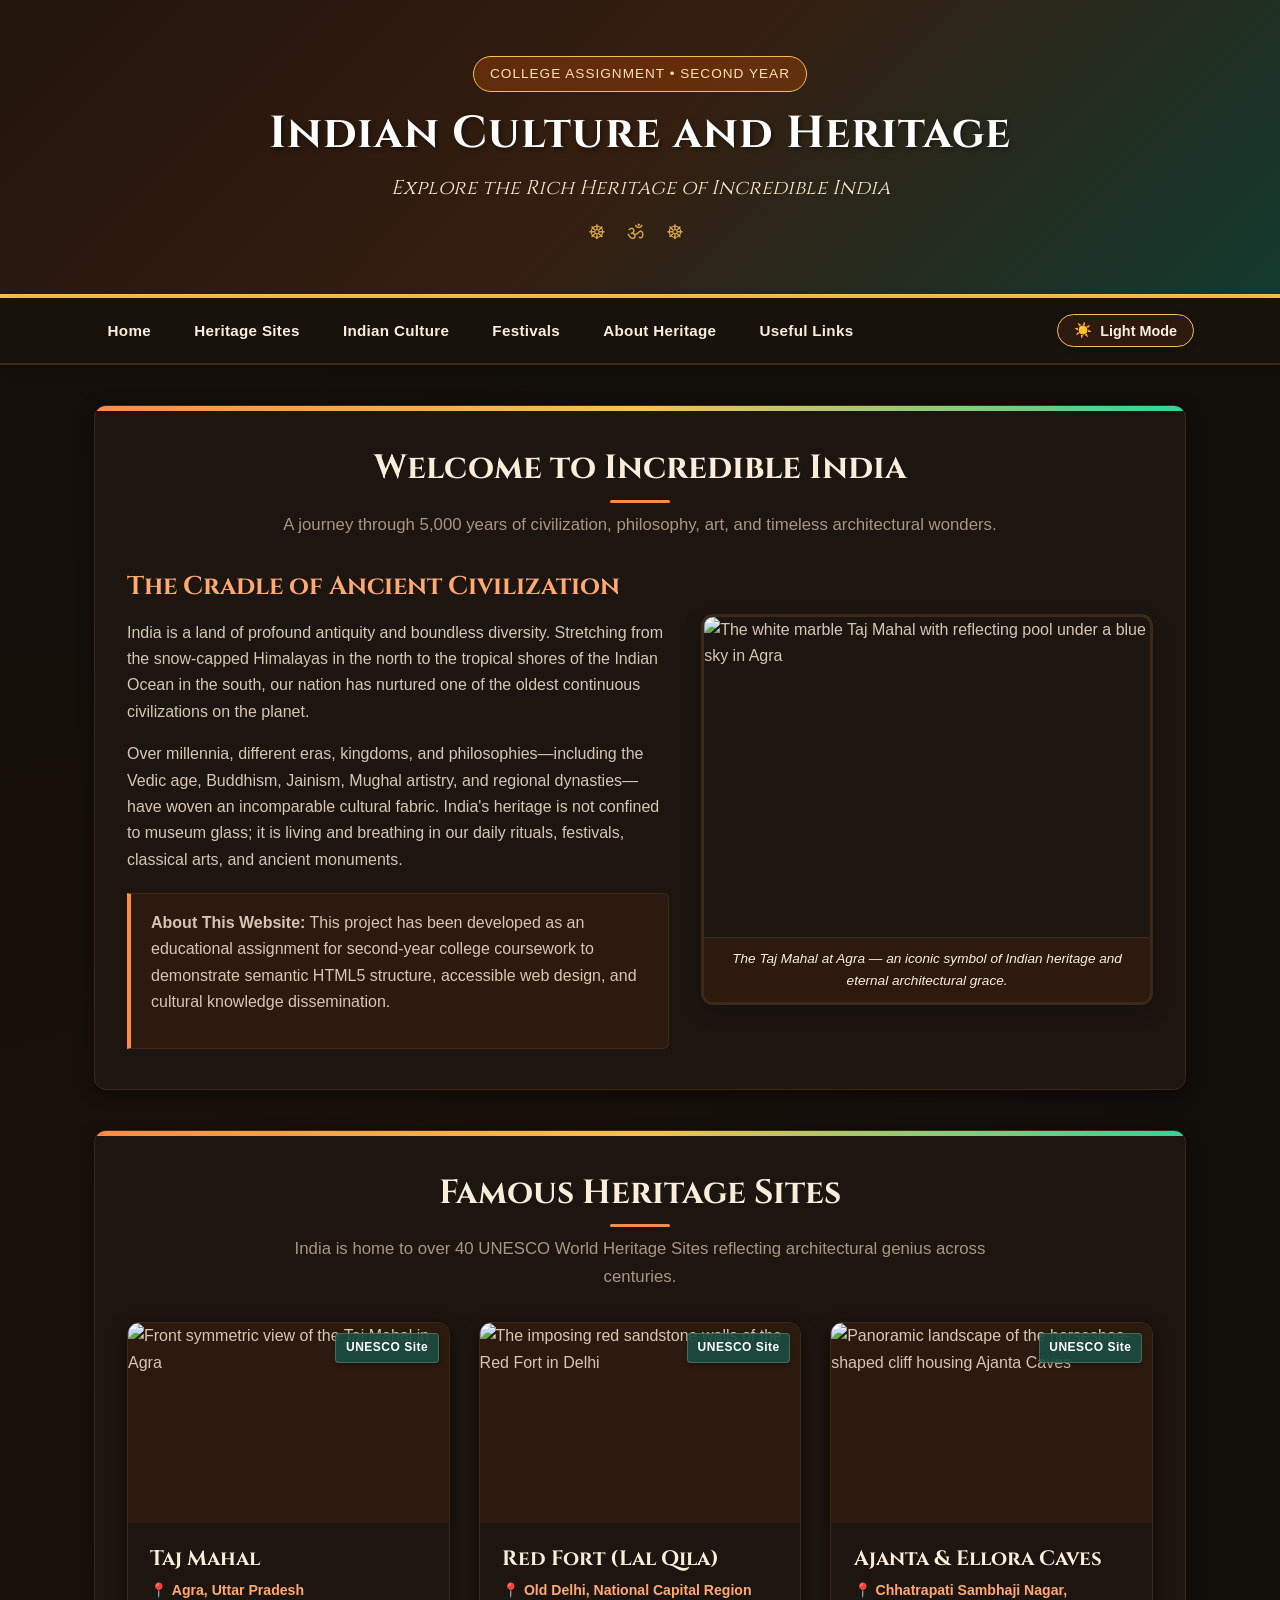
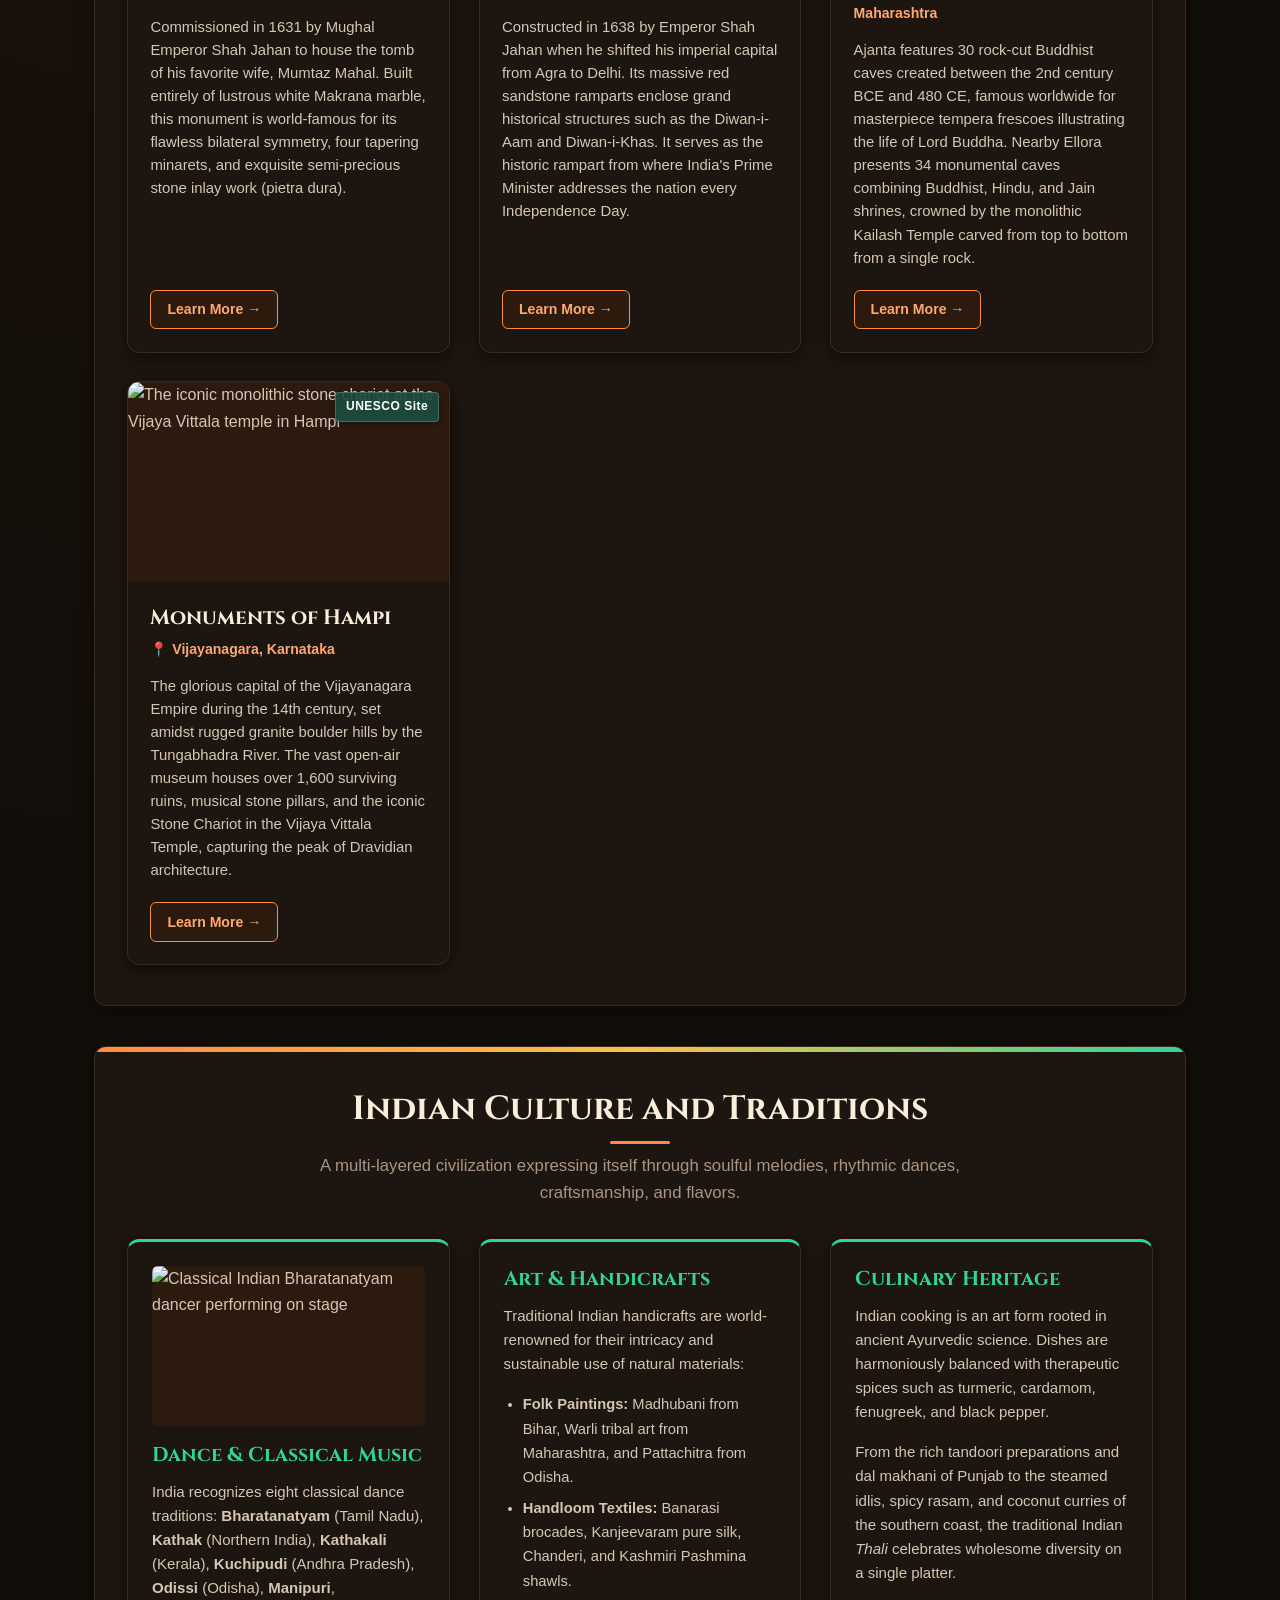
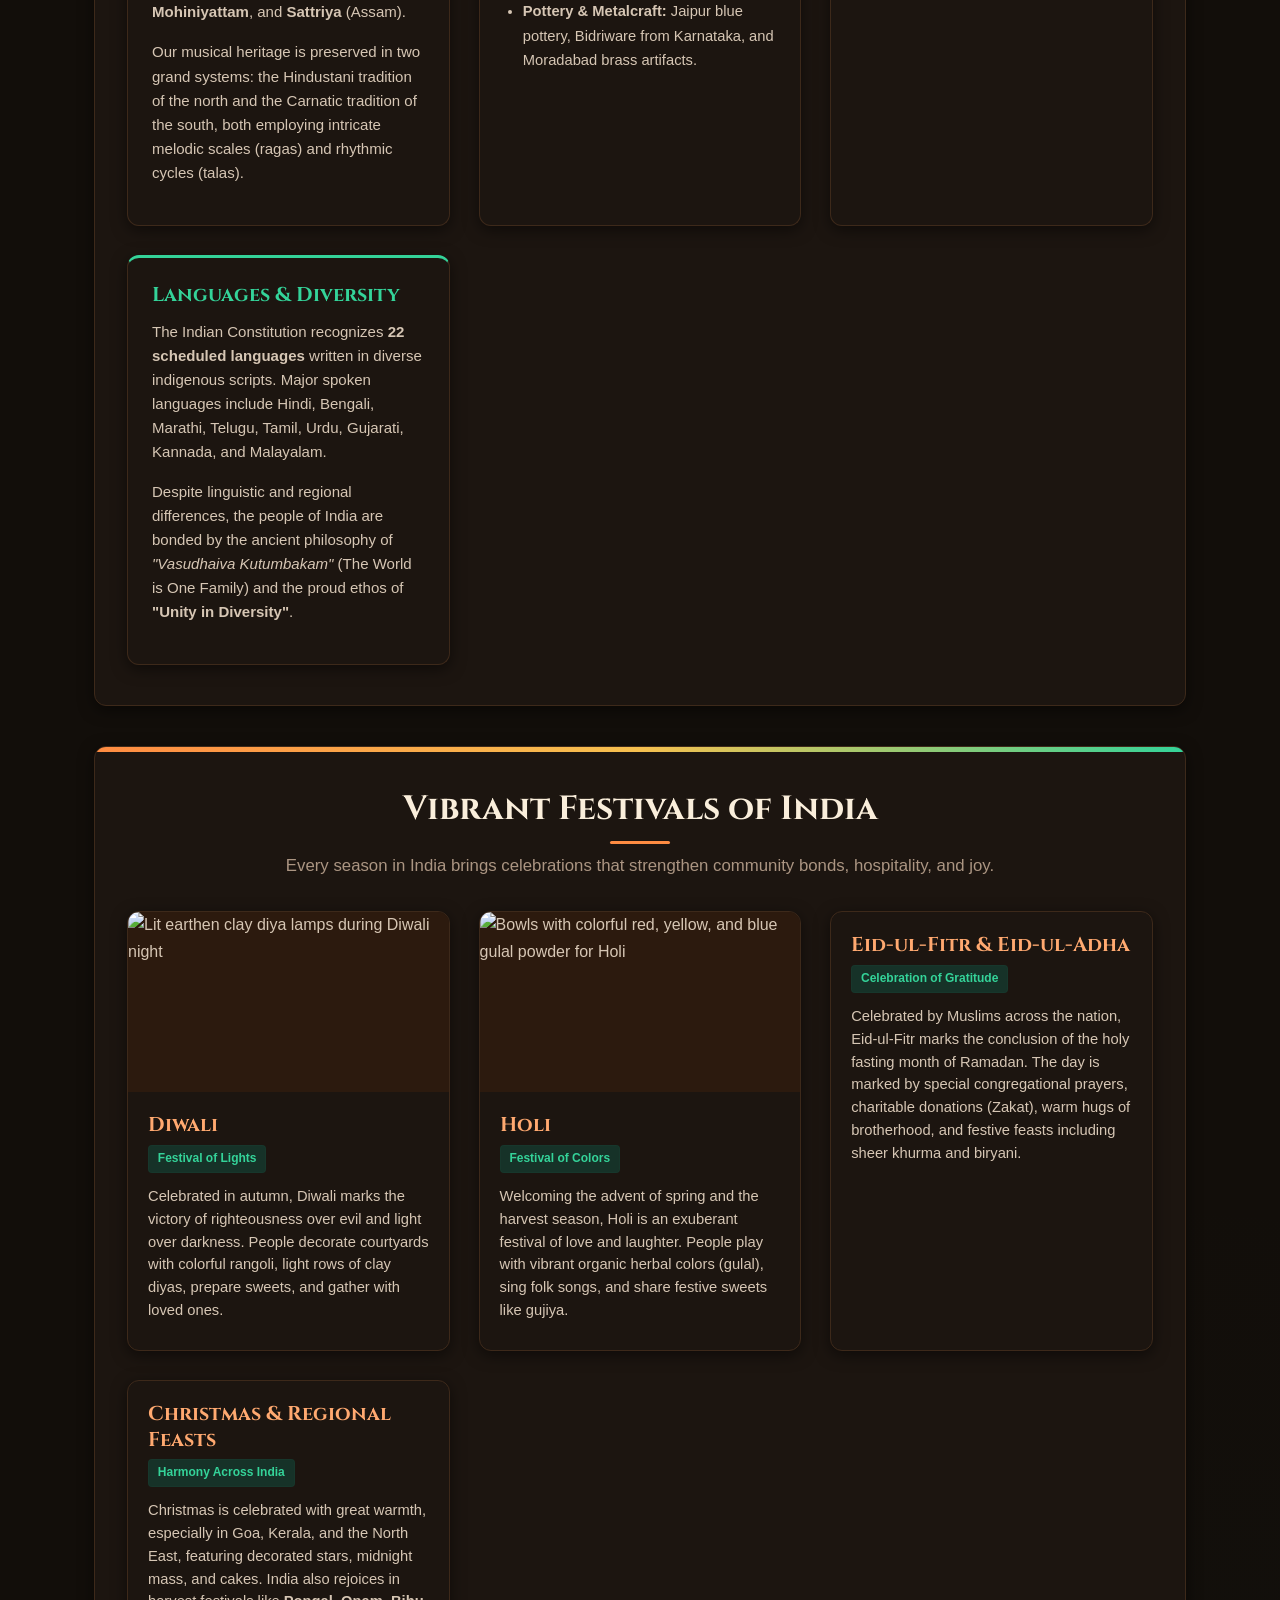
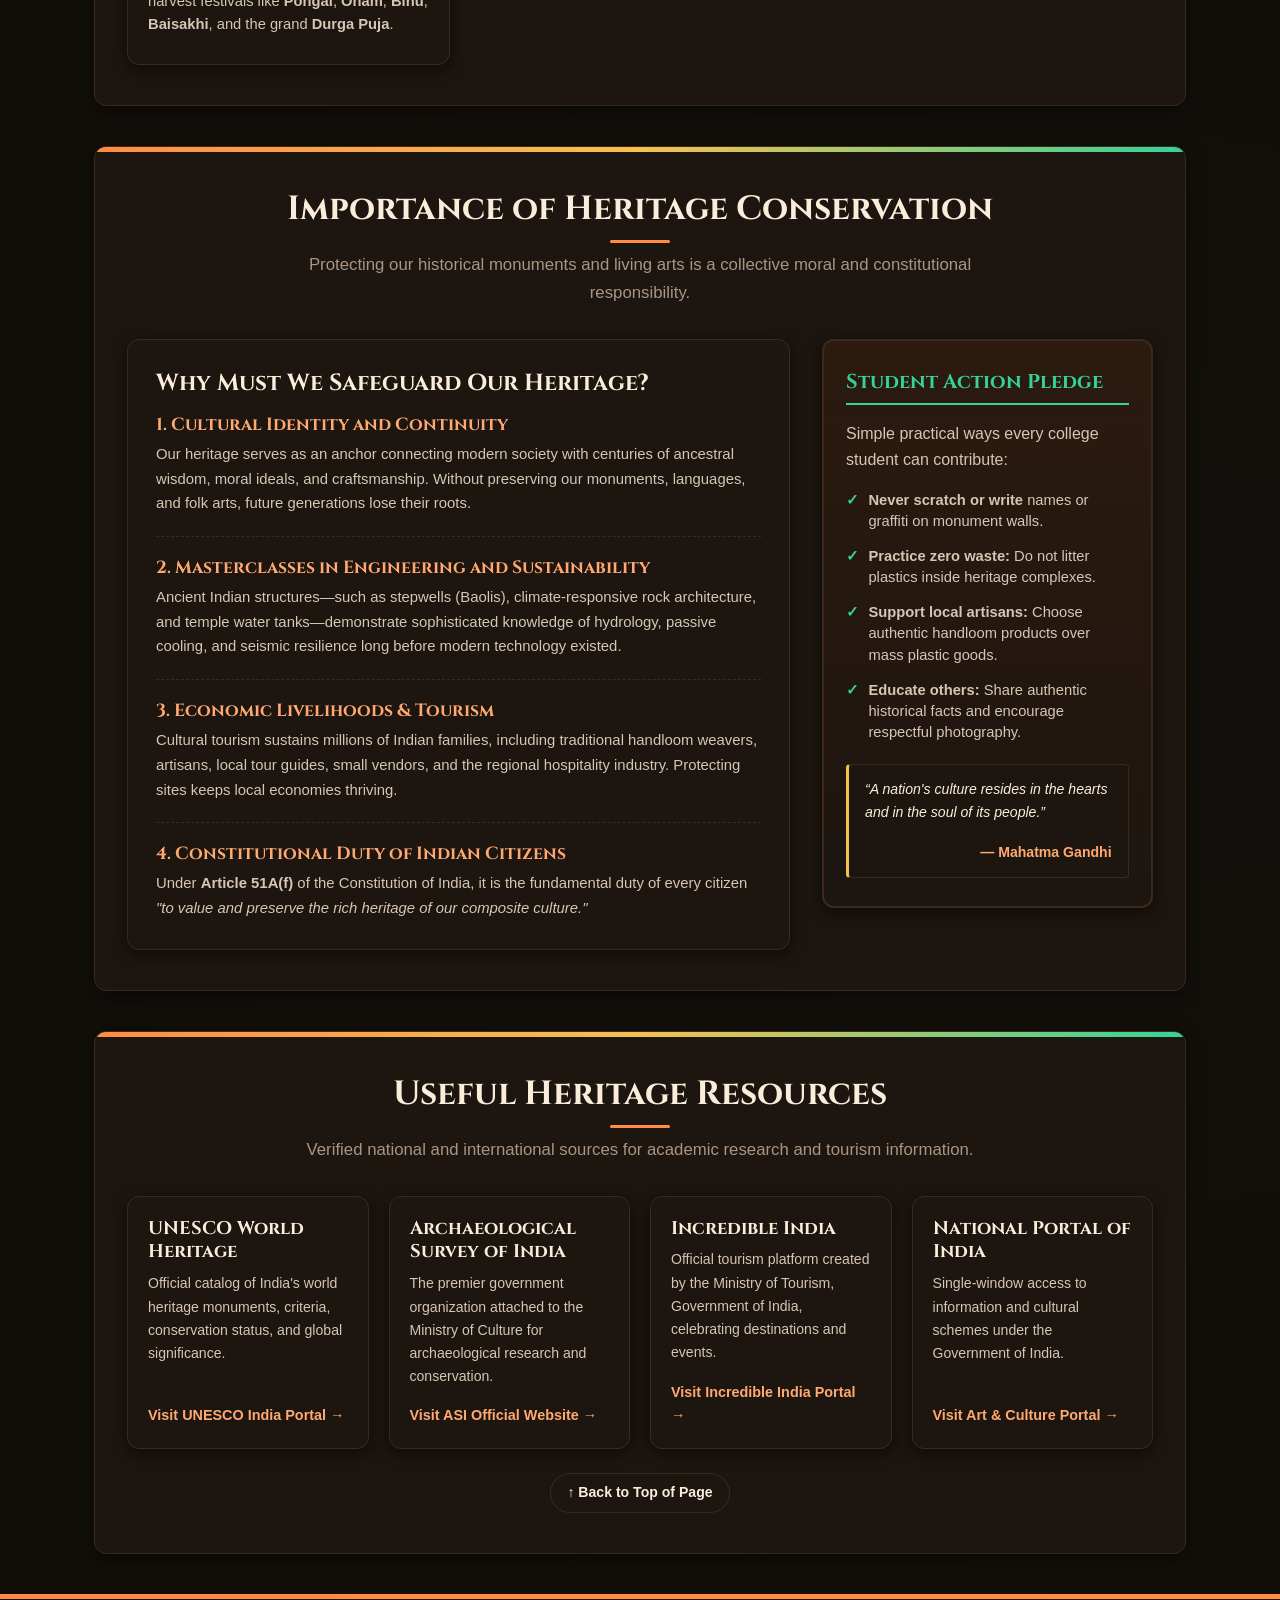
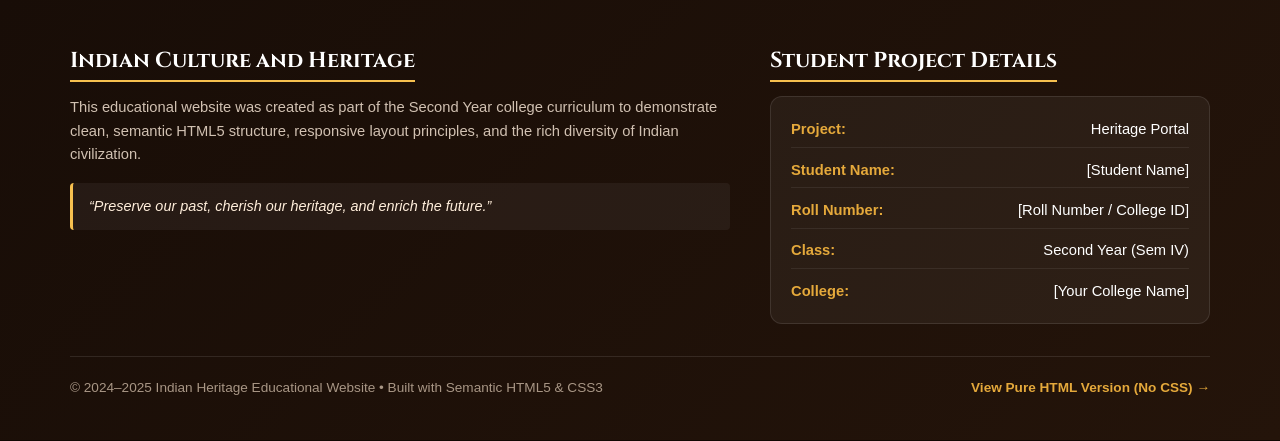
==== index.html @ a205394b "Add files via upload" ====
<!DOCTYPE html>
<html lang="en" data-theme="dark">
<head>
    <!-- Character Encoding -->
    <meta charset="UTF-8">
    <!-- Responsive Viewport for Mobile, Tablet, and Desktop Displays -->
    <meta name="viewport" content="width=device-width, initial-scale=1.0">
    
    <!-- SEO and Project Metadata -->
    <title>Indian Culture and Heritage | Educational Heritage Project</title>
    <meta name="description" content="An educational website on Indian Culture and Heritage created for a second-year college assignment. Explore historical monuments, classical arts, vibrant festivals, and traditions.">
    <meta name="keywords" content="Indian Culture, Indian Heritage, Taj Mahal, Red Fort, Ajanta Caves, Hampi, Indian Festivals, College Assignment, Semantic HTML5, Dark Mode">
    <meta name="author" content="Second Year College Student">

    <!-- Early Theme Script: Prevents theme flickering on page reload -->
    <script>
        (function() {
            var savedTheme = localStorage.getItem('theme') || 'dark';
            document.documentElement.setAttribute('data-theme', savedTheme);
        })();
    </script>

    <!-- Google Web Fonts for Classical Heading & Clean Body Typography -->
    <link rel="preconnect" href="https://fonts.googleapis.com">
    <link rel="preconnect" href="https://fonts.gstatic.com" crossorigin>
    <link href="https://fonts.googleapis.com/css2?family=Cinzel:wght@500;700;900&family=Poppins:ital,wght@0,300;0,400;0,600;0,700;1,400&display=swap" rel="stylesheet">

    <!-- External Stylesheet: Indian Heritage Theme (Saffron, Cream, Brown, Green) -->
    <link rel="stylesheet" href="style.css">
</head>
<body id="top">

    <!-- =======================================================================
         1. <header> TAG:
         Represents introductory content or a set of navigational aids for the page.
         ======================================================================= -->
    <header class="site-header">
        <span class="header-badge">College Assignment &bull; Second Year</span>
        <h1>Indian Culture and Heritage</h1>
        <p class="tagline">Explore the Rich Heritage of Incredible India</p>
    </header>

    <!-- =======================================================================
         2. <nav> TAG:
         Represents a section of the page whose purpose is to provide navigation
         links, either within the current document or to other documents.
         ======================================================================= -->
    <nav class="site-nav" aria-label="Main Navigation Menu">
        <div class="nav-container">
            <ul class="nav-links">
                <li><a href="#home">Home</a></li>
                <li><a href="#heritage-sites">Heritage Sites</a></li>
                <li><a href="#culture">Indian Culture</a></li>
                <li><a href="#festivals">Festivals</a></li>
                <li><a href="#importance-of-heritage">About Heritage</a></li>
                <li><a href="#useful-links">Useful Links</a></li>
            </ul>
            <button id="theme-toggle" class="theme-toggle-btn" type="button" aria-label="Toggle Dark and Light Mode" title="Toggle Theme">
                <span class="toggle-icon">☀️</span>
                <span class="toggle-text">Light Mode</span>
            </button>
        </div>
    </nav>

    <!-- =======================================================================
         3. <main> TAG:
         Represents the dominant content of the <body> of a document.
         There must be only one <main> element per document.
         ======================================================================= -->
    <main class="main-content">

        <!-- ===================================================================
             SECTION 1: HOME / INTRODUCTION
             <section> represents a standalone portion of a document.
             =================================================================== -->
        <section id="home" class="content-section">
            <div class="section-header">
                <h2>Welcome to Incredible India</h2>
                <p class="section-subtitle">A journey through 5,000 years of civilization, philosophy, art, and timeless architectural wonders.</p>
            </div>

            <div class="home-hero-grid">
                <div class="home-text">
                    <h3>The Cradle of Ancient Civilization</h3>
                    <p>
                        India is a land of profound antiquity and boundless diversity. Stretching from the snow-capped 
                        Himalayas in the north to the tropical shores of the Indian Ocean in the south, our nation has 
                        nurtured one of the oldest continuous civilizations on the planet.
                    </p>
                    <p>
                        Over millennia, different eras, kingdoms, and philosophies—including the Vedic age, Buddhism, Jainism, 
                        Mughal artistry, and regional dynasties—have woven an incomparable cultural fabric. India's heritage 
                        is not confined to museum glass; it is living and breathing in our daily rituals, festivals, classical arts, 
                        and ancient monuments.
                    </p>
                    
                    <div class="home-highlight-box">
                        <p>
                            <strong>About This Website:</strong> This project has been developed as an educational 
                            assignment for second-year college coursework to demonstrate semantic HTML5 structure, 
                            accessible web design, and cultural knowledge dissemination.
                        </p>
                    </div>
                </div>

                <div class="home-image-container">
                    <!-- <figure> groups media content with an optional caption (<figcaption>) -->
                    <figure>
                        <img 
                            src="https://upload.wikimedia.org/wikipedia/commons/b/bd/Taj_Mahal%2C_Agra%2C_India_edit3.jpg" 
                            alt="The white marble Taj Mahal with reflecting pool under a blue sky in Agra" 
                            loading="lazy"
                        >
                        <figcaption>The Taj Mahal at Agra — an iconic symbol of Indian heritage and eternal architectural grace.</figcaption>
                    </figure>
                </div>
            </div>
        </section>

        <!-- ===================================================================
             SECTION 2: FAMOUS HERITAGE SITES
             Contains self-contained <article> cards for each monument.
             =================================================================== -->
        <section id="heritage-sites" class="content-section">
            <div class="section-header">
                <h2>Famous Heritage Sites</h2>
                <p class="section-subtitle">India is home to over 40 UNESCO World Heritage Sites reflecting architectural genius across centuries.</p>
            </div>

            <div class="monuments-grid">

                <!-- ARTICLE 1: Taj Mahal -->
                <article class="monument-card">
                    <figure>
                        <span class="unesco-badge">UNESCO Site</span>
                        <img 
                            src="https://upload.wikimedia.org/wikipedia/commons/b/bd/Taj_Mahal%2C_Agra%2C_India_edit3.jpg" 
                            alt="Front symmetric view of the Taj Mahal in Agra" 
                            loading="lazy"
                        >
                    </figure>
                    <div class="monument-content">
                        <h3>Taj Mahal</h3>
                        <p class="monument-location">&#128205; Agra, Uttar Pradesh</p>
                        <p class="description">
                            Commissioned in 1631 by Mughal Emperor Shah Jahan to house the tomb of his favorite wife, Mumtaz Mahal. 
                            Built entirely of lustrous white Makrana marble, this monument is world-famous for its flawless bilateral symmetry, 
                            four tapering minarets, and exquisite semi-precious stone inlay work (pietra dura).
                        </p>
                        <a 
                            href="https://whc.unesco.org/en/list/252/" 
                            class="learn-more-btn" 
                            target="_blank" 
                            rel="noopener noreferrer" 
                            title="Open UNESCO official page for Taj Mahal"
                        >
                            Learn More &rarr;
                        </a>
                    </div>
                </article>

                <!-- ARTICLE 2: Red Fort -->
                <article class="monument-card">
                    <figure>
                        <span class="unesco-badge">UNESCO Site</span>
                        <img 
                            src="https://upload.wikimedia.org/wikipedia/commons/4/45/Red_Fort_Delhi.jpg" 
                            alt="The imposing red sandstone walls of the Red Fort in Delhi" 
                            loading="lazy"
                        >
                    </figure>
                    <div class="monument-content">
                        <h3>Red Fort (Lal Qila)</h3>
                        <p class="monument-location">&#128205; Old Delhi, National Capital Region</p>
                        <p class="description">
                            Constructed in 1638 by Emperor Shah Jahan when he shifted his imperial capital from Agra to Delhi. 
                            Its massive red sandstone ramparts enclose grand historical structures such as the Diwan-i-Aam and 
                            Diwan-i-Khas. It serves as the historic rampart from where India's Prime Minister addresses the nation every Independence Day.
                        </p>
                        <a 
                            href="https://whc.unesco.org/en/list/1054/" 
                            class="learn-more-btn" 
                            target="_blank" 
                            rel="noopener noreferrer" 
                            title="Open UNESCO official page for Red Fort"
                        >
                            Learn More &rarr;
                        </a>
                    </div>
                </article>

                <!-- ARTICLE 3: Ajanta & Ellora Caves -->
                <article class="monument-card">
                    <figure>
                        <span class="unesco-badge">UNESCO Site</span>
                        <img 
                            src="https://upload.wikimedia.org/wikipedia/commons/6/67/9_Ajanta_Caves_overview.jpg" 
                            alt="Panoramic landscape of the horseshoe-shaped cliff housing Ajanta Caves" 
                            loading="lazy"
                        >
                    </figure>
                    <div class="monument-content">
                        <h3>Ajanta &amp; Ellora Caves</h3>
                        <p class="monument-location">&#128205; Chhatrapati Sambhaji Nagar, Maharashtra</p>
                        <p class="description">
                            Ajanta features 30 rock-cut Buddhist caves created between the 2nd century BCE and 480 CE, famous worldwide for 
                            masterpiece tempera frescoes illustrating the life of Lord Buddha. Nearby Ellora presents 34 monumental caves 
                            combining Buddhist, Hindu, and Jain shrines, crowned by the monolithic Kailash Temple carved from top to bottom from a single rock.
                        </p>
                        <a 
                            href="https://whc.unesco.org/en/list/242/" 
                            class="learn-more-btn" 
                            target="_blank" 
                            rel="noopener noreferrer" 
                            title="Open UNESCO official page for Ajanta Caves"
                        >
                            Learn More &rarr;
                        </a>
                    </div>
                </article>

                <!-- ARTICLE 4: Hampi -->
                <article class="monument-card">
                    <figure>
                        <span class="unesco-badge">UNESCO Site</span>
                        <img 
                            src="https://upload.wikimedia.org/wikipedia/commons/2/2e/Hampi_chariot.jpg" 
                            alt="The iconic monolithic stone chariot at the Vijaya Vittala temple in Hampi" 
                            loading="lazy"
                        >
                    </figure>
                    <div class="monument-content">
                        <h3>Monuments of Hampi</h3>
                        <p class="monument-location">&#128205; Vijayanagara, Karnataka</p>
                        <p class="description">
                            The glorious capital of the Vijayanagara Empire during the 14th century, set amidst rugged granite boulder hills 
                            by the Tungabhadra River. The vast open-air museum houses over 1,600 surviving ruins, musical stone pillars, and the 
                            iconic Stone Chariot in the Vijaya Vittala Temple, capturing the peak of Dravidian architecture.
                        </p>
                        <a 
                            href="https://whc.unesco.org/en/list/341/" 
                            class="learn-more-btn" 
                            target="_blank" 
                            rel="noopener noreferrer" 
                            title="Open UNESCO official page for Hampi"
                        >
                            Learn More &rarr;
                        </a>
                    </div>
                </article>

            </div>
        </section>

        <!-- ===================================================================
             SECTION 3: INDIAN CULTURE AND TRADITIONS
             Information on dances, handicrafts, cuisine, and languages.
             =================================================================== -->
        <section id="culture" class="content-section">
            <div class="section-header">
                <h2>Indian Culture and Traditions</h2>
                <p class="section-subtitle">A multi-layered civilization expressing itself through soulful melodies, rhythmic dances, craftsmanship, and flavors.</p>
            </div>

            <div class="culture-grid">

                <article class="culture-card">
                    <figure>
                        <img 
                            src="https://upload.wikimedia.org/wikipedia/commons/6/6a/Bharata_Natyam_Performance_DS.jpg" 
                            alt="Classical Indian Bharatanatyam dancer performing on stage" 
                            loading="lazy"
                        >
                    </figure>
                    <h3>Dance &amp; Classical Music</h3>
                    <p>
                        India recognizes eight classical dance traditions: <strong>Bharatanatyam</strong> (Tamil Nadu), 
                        <strong>Kathak</strong> (Northern India), <strong>Kathakali</strong> (Kerala), 
                        <strong>Kuchipudi</strong> (Andhra Pradesh), <strong>Odissi</strong> (Odisha), 
                        <strong>Manipuri</strong>, <strong>Mohiniyattam</strong>, and <strong>Sattriya</strong> (Assam).
                    </p>
                    <p>
                        Our musical heritage is preserved in two grand systems: the Hindustani tradition of the north 
                        and the Carnatic tradition of the south, both employing intricate melodic scales (ragas) and rhythmic cycles (talas).
                    </p>
                </article>

                <article class="culture-card">
                    <h3>Art &amp; Handicrafts</h3>
                    <p>
                        Traditional Indian handicrafts are world-renowned for their intricacy and sustainable use of natural materials:
                    </p>
                    <ul>
                        <li><strong>Folk Paintings:</strong> Madhubani from Bihar, Warli tribal art from Maharashtra, and Pattachitra from Odisha.</li>
                        <li><strong>Handloom Textiles:</strong> Banarasi brocades, Kanjeevaram pure silk, Chanderi, and Kashmiri Pashmina shawls.</li>
                        <li><strong>Pottery &amp; Metalcraft:</strong> Jaipur blue pottery, Bidriware from Karnataka, and Moradabad brass artifacts.</li>
                    </ul>
                </article>

                <article class="culture-card">
                    <h3>Culinary Heritage</h3>
                    <p>
                        Indian cooking is an art form rooted in ancient Ayurvedic science. Dishes are harmoniously balanced 
                        with therapeutic spices such as turmeric, cardamom, fenugreek, and black pepper.
                    </p>
                    <p>
                        From the rich tandoori preparations and dal makhani of Punjab to the steamed idlis, spicy rasam, 
                        and coconut curries of the southern coast, the traditional Indian <em>Thali</em> celebrates wholesome diversity on a single platter.
                    </p>
                </article>

                <article class="culture-card">
                    <h3>Languages &amp; Diversity</h3>
                    <p>
                        The Indian Constitution recognizes <strong>22 scheduled languages</strong> written in diverse indigenous scripts. 
                        Major spoken languages include Hindi, Bengali, Marathi, Telugu, Tamil, Urdu, Gujarati, Kannada, and Malayalam.
                    </p>
                    <p>
                        Despite linguistic and regional differences, the people of India are bonded by the ancient philosophy of 
                        <em>"Vasudhaiva Kutumbakam"</em> (The World is One Family) and the proud ethos of <strong>"Unity in Diversity"</strong>.
                    </p>
                </article>

            </div>
        </section>

        <!-- ===================================================================
             SECTION 4: INDIAN FESTIVALS
             Celebrations of joy, seasons, faith, and harmony.
             =================================================================== -->
        <section id="festivals" class="content-section">
            <div class="section-header">
                <h2>Vibrant Festivals of India</h2>
                <p class="section-subtitle">Every season in India brings celebrations that strengthen community bonds, hospitality, and joy.</p>
            </div>

            <div class="festivals-grid">

                <!-- Festival 1: Diwali -->
                <article class="festival-card">
                    <figure>
                        <img 
                            src="https://upload.wikimedia.org/wikipedia/commons/5/50/Diwali_Diyas_Lamps.jpg" 
                            alt="Lit earthen clay diya lamps during Diwali night" 
                            loading="lazy"
                        >
                    </figure>
                    <div class="festival-info">
                        <h3>Diwali</h3>
                        <span class="festival-tag">Festival of Lights</span>
                        <p>
                            Celebrated in autumn, Diwali marks the victory of righteousness over evil and light over darkness. 
                            People decorate courtyards with colorful rangoli, light rows of clay diyas, prepare sweets, and gather with loved ones.
                        </p>
                    </div>
                </article>

                <!-- Festival 2: Holi -->
                <article class="festival-card">
                    <figure>
                        <img 
                            src="https://upload.wikimedia.org/wikipedia/commons/1/1a/Holi_Colors.jpg" 
                            alt="Bowls with colorful red, yellow, and blue gulal powder for Holi" 
                            loading="lazy"
                        >
                    </figure>
                    <div class="festival-info">
                        <h3>Holi</h3>
                        <span class="festival-tag">Festival of Colors</span>
                        <p>
                            Welcoming the advent of spring and the harvest season, Holi is an exuberant festival of love and laughter. 
                            People play with vibrant organic herbal colors (gulal), sing folk songs, and share festive sweets like gujiya.
                        </p>
                    </div>
                </article>

                <!-- Festival 3: Eid -->
                <article class="festival-card">
                    <div class="festival-info">
                        <h3>Eid-ul-Fitr &amp; Eid-ul-Adha</h3>
                        <span class="festival-tag">Celebration of Gratitude</span>
                        <p>
                            Celebrated by Muslims across the nation, Eid-ul-Fitr marks the conclusion of the holy fasting month of Ramadan. 
                            The day is marked by special congregational prayers, charitable donations (Zakat), warm hugs of brotherhood, and festive feasts including sheer khurma and biryani.
                        </p>
                    </div>
                </article>

                <!-- Festival 4: Christmas & Regional -->
                <article class="festival-card">
                    <div class="festival-info">
                        <h3>Christmas &amp; Regional Feasts</h3>
                        <span class="festival-tag">Harmony Across India</span>
                        <p>
                            Christmas is celebrated with great warmth, especially in Goa, Kerala, and the North East, featuring decorated stars, midnight mass, and cakes. 
                            India also rejoices in harvest festivals like <strong>Pongal</strong>, <strong>Onam</strong>, <strong>Bihu</strong>, <strong>Baisakhi</strong>, and the grand <strong>Durga Puja</strong>.
                        </p>
                    </div>
                </article>

            </div>
        </section>

        <!-- ===================================================================
             SECTION 5: IMPORTANCE OF HERITAGE & <aside>
             Includes core article explaining why we must protect heritage,
             alongside a semantic <aside> for supplementary conservation tips.
             =================================================================== -->
        <section id="importance-of-heritage" class="content-section">
            <div class="section-header">
                <h2>Importance of Heritage Conservation</h2>
                <p class="section-subtitle">Protecting our historical monuments and living arts is a collective moral and constitutional responsibility.</p>
            </div>

            <div class="heritage-layout">

                <!-- Main article within the section -->
                <article class="heritage-reasons">
                    <h3>Why Must We Safeguard Our Heritage?</h3>

                    <div class="reason-item">
                        <h4>1. Cultural Identity and Continuity</h4>
                        <p>
                            Our heritage serves as an anchor connecting modern society with centuries of ancestral wisdom, moral ideals, 
                            and craftsmanship. Without preserving our monuments, languages, and folk arts, future generations lose their roots.
                        </p>
                    </div>

                    <div class="reason-item">
                        <h4>2. Masterclasses in Engineering and Sustainability</h4>
                        <p>
                            Ancient Indian structures—such as stepwells (Baolis), climate-responsive rock architecture, and temple water tanks—demonstrate 
                            sophisticated knowledge of hydrology, passive cooling, and seismic resilience long before modern technology existed.
                        </p>
                    </div>

                    <div class="reason-item">
                        <h4>3. Economic Livelihoods &amp; Tourism</h4>
                        <p>
                            Cultural tourism sustains millions of Indian families, including traditional handloom weavers, artisans, local tour guides, 
                            small vendors, and the regional hospitality industry. Protecting sites keeps local economies thriving.
                        </p>
                    </div>

                    <div class="reason-item">
                        <h4>4. Constitutional Duty of Indian Citizens</h4>
                        <p>
                            Under <strong>Article 51A(f)</strong> of the Constitution of India, it is the fundamental duty of every citizen 
                            <em>"to value and preserve the rich heritage of our composite culture."</em>
                        </p>
                    </div>
                </article>

                <!-- ===========================================================
                     <aside> TAG:
                     Represents a portion of a document whose content is only 
                     indirectly related to the document's main content (sidebar).
                     =========================================================== -->
                <aside class="heritage-sidebar" aria-label="Student Heritage Conservation Guide">
                    <h3>Student Action Pledge</h3>
                    <p>Simple practical ways every college student can contribute:</p>
                    <ul>
                        <li><strong>Never scratch or write</strong> names or graffiti on monument walls.</li>
                        <li><strong>Practice zero waste:</strong> Do not litter plastics inside heritage complexes.</li>
                        <li><strong>Support local artisans:</strong> Choose authentic handloom products over mass plastic goods.</li>
                        <li><strong>Educate others:</strong> Share authentic historical facts and encourage respectful photography.</li>
                    </ul>

                    <div class="quote-box">
                        <p>&ldquo;A nation's culture resides in the hearts and in the soul of its people.&rdquo;</p>
                        <span class="quote-author">&mdash; Mahatma Gandhi</span>
                    </div>
                </aside>

            </div>
        </section>

        <!-- ===================================================================
             SECTION 6: USEFUL LINKS
             External reference links to official government and global heritage portals.
             =================================================================== -->
        <section id="useful-links" class="content-section">
            <div class="section-header">
                <h2>Useful Heritage Resources</h2>
                <p class="section-subtitle">Verified national and international sources for academic research and tourism information.</p>
            </div>

            <div class="links-grid">

                <div class="link-card">
                    <h3>UNESCO World Heritage</h3>
                    <p>Official catalog of India's world heritage monuments, criteria, conservation status, and global significance.</p>
                    <a 
                        href="https://whc.unesco.org/en/statesparties/in" 
                        class="external-link" 
                        target="_blank" 
                        rel="noopener noreferrer"
                    >
                        Visit UNESCO India Portal &rarr;
                    </a>
                </div>

                <div class="link-card">
                    <h3>Archaeological Survey of India</h3>
                    <p>The premier government organization attached to the Ministry of Culture for archaeological research and conservation.</p>
                    <a 
                        href="https://asi.nic.in/" 
                        class="external-link" 
                        target="_blank" 
                        rel="noopener noreferrer"
                    >
                        Visit ASI Official Website &rarr;
                    </a>
                </div>

                <div class="link-card">
                    <h3>Incredible India</h3>
                    <p>Official tourism platform created by the Ministry of Tourism, Government of India, celebrating destinations and events.</p>
                    <a 
                        href="https://www.incredibleindia.org/" 
                        class="external-link" 
                        target="_blank" 
                        rel="noopener noreferrer"
                    >
                        Visit Incredible India Portal &rarr;
                    </a>
                </div>

                <div class="link-card">
                    <h3>National Portal of India</h3>
                    <p>Single-window access to information and cultural schemes under the Government of India.</p>
                    <a 
                        href="https://www.india.gov.in/topics/art-culture" 
                        class="external-link" 
                        target="_blank" 
                        rel="noopener noreferrer"
                    >
                        Visit Art &amp; Culture Portal &rarr;
                    </a>
                </div>

            </div>

            <div class="back-to-top-container">
                <a href="#top" class="back-to-top-link">&uarr; Back to Top of Page</a>
            </div>
        </section>

    </main>

    <!-- =======================================================================
         4. <footer> TAG:
         Represents a footer for its nearest sectioning content or sectioning root.
         Typically contains authorship information, copyright data, or contact links.
         ======================================================================= -->
    <footer class="site-footer">
        <div class="footer-container">
            
            <div class="footer-about">
                <h3>Indian Culture and Heritage</h3>
                <p>
                    This educational website was created as part of the Second Year college curriculum 
                    to demonstrate clean, semantic HTML5 structure, responsive layout principles, and 
                    the rich diversity of Indian civilization.
                </p>
                <div class="footer-quote">
                    &ldquo;Preserve our past, cherish our heritage, and enrich the future.&rdquo;
                </div>
            </div>

            <div class="footer-student-info">
                <h3>Student Project Details</h3>
                <div class="student-card">
                    <ul>
                        <li>
                            <span class="label">Project:</span>
                            <span class="value">Heritage Portal</span>
                        </li>
                        <li>
                            <span class="label">Student Name:</span>
                            <span class="value">[Student Name]</span>
                        </li>
                        <li>
                            <span class="label">Roll Number:</span>
                            <span class="value">[Roll Number / College ID]</span>
                        </li>
                        <li>
                            <span class="label">Class:</span>
                            <span class="value">Second Year (Sem IV)</span>
                        </li>
                        <li>
                            <span class="label">College:</span>
                            <span class="value">[Your College Name]</span>
                        </li>
                    </ul>
                </div>
            </div>

        </div>

        <div class="footer-bottom">
            <p>&copy; 2024–2025 Indian Heritage Educational Website &bull; Built with Semantic HTML5 &amp; CSS3</p>
            <p><a href="pure_html_version.html" title="View the raw HTML version without CSS">View Pure HTML Version (No CSS) &rarr;</a></p>
        </div>
    </footer>

    <!-- =======================================================================
         INTERACTIVE THEME TOGGLE SCRIPT (DARK / LIGHT MODE):
         Switches theme attribute on <html>, updates button icon, and saves
         the user's preference in localStorage for future visits.
         ======================================================================= -->
    <script>
        (function() {
            var themeToggleBtn = document.getElementById('theme-toggle');
            if (!themeToggleBtn) return;

            var toggleIcon = themeToggleBtn.querySelector('.toggle-icon');
            var toggleText = themeToggleBtn.querySelector('.toggle-text');

            function updateButtonUI(theme) {
                if (theme === 'dark') {
                    toggleIcon.textContent = '☀️';
                    toggleText.textContent = 'Light Mode';
                    themeToggleBtn.setAttribute('title', 'Switch to Light Mode');
                    themeToggleBtn.setAttribute('aria-label', 'Switch to Light Mode');
                } else {
                    toggleIcon.textContent = '🌙';
                    toggleText.textContent = 'Dark Mode';
                    themeToggleBtn.setAttribute('title', 'Switch to Dark Mode');
                    themeToggleBtn.setAttribute('aria-label', 'Switch to Dark Mode');
                }
            }

            // Sync button state with current active theme
            var currentTheme = document.documentElement.getAttribute('data-theme') || 'dark';
            updateButtonUI(currentTheme);

            // Toggle on click
            themeToggleBtn.addEventListener('click', function() {
                var activeTheme = document.documentElement.getAttribute('data-theme') || 'dark';
                var nextTheme = activeTheme === 'dark' ? 'light' : 'dark';
                
                document.documentElement.setAttribute('data-theme', nextTheme);
                localStorage.setItem('theme', nextTheme);
                updateButtonUI(nextTheme);
            });
        })();
    </script>

</body>
</html>
---- style.css ----
/* ==========================================================================
   INDIAN CULTURE AND HERITAGE - STYLESHEET
   Second Year College Assignment Project
   Theme Palette: Saffron, Warm Cream, Deep Earthy Brown, and Forest Green
   With Interactive Light / Dark Mode System
   ========================================================================== */

/* --------------------------------------------------------------------------
   1. CSS VARIABLES (DESIGN TOKENS)
   These allow seamless toggling between Light and Dark themes.
   -------------------------------------------------------------------------- */
:root {
    /* Primary Indian Heritage Tones (Light Mode Defaults) */
    --color-saffron: #d35400;          /* Warm vibrant saffron */
    --color-saffron-dark: #a04000;     /* Deep saffron for hover & borders */
    --color-saffron-light: #fef5ec;    /* Soft saffron tint for card backgrounds */
    
    --color-cream: #fbf7ee;            /* Warm temple cream background */
    --color-cream-card: #ffffff;       /* Pure white card surface */
    --color-card-border: #ebd9c8;      /* Warm card outline */
    
    --color-brown-dark: #2c1a0e;       /* Deep mahogany brown for main headings */
    --color-brown-body: #4a3728;       /* Softer brown for readable body text */
    --color-brown-light: #8d6e63;      /* Muted brown for borders & captions */
    
    --color-green: #1b4d3e;            /* Deep forest emerald green */
    --color-green-light: #e8f5e9;      /* Gentle green tint for badges */
    
    --color-gold: #c68a1d;             /* Royal heritage gold accent */
    --color-nav-bg: #ffffff;           /* Sticky nav background */
    --color-nav-border: #ecdcc8;       /* Sticky nav border */
    --color-shadow: rgba(44, 26, 14, 0.08);

    /* Typography */
    --font-heading: 'Cinzel', 'Georgia', 'Times New Roman', serif;
    --font-body: 'Segoe UI', -apple-system, BlinkMacSystemFont, Roboto, sans-serif;

    /* Spacing & Layout */
    --max-width: 1140px;
    --border-radius-sm: 6px;
    --border-radius-md: 12px;
    --border-radius-lg: 18px;
    --shadow-soft: 0 4px 15px var(--color-shadow);
    --shadow-hover: 0 10px 25px rgba(211, 84, 0, 0.16);
    --transition-standard: all 0.3s ease;
}

/* ==========================================================================
   DARK THEME VARIABLES:
   Active when <html data-theme="dark"> is present.
   Preserves the royal Indian heritage feel using midnight bronze, glowing
   saffron, luminous gold, and emerald highlights.
   ========================================================================== */
[data-theme="dark"] {
    --color-saffron: #ff8c42;          /* Luminous warm saffron */
    --color-saffron-dark: #ffa970;     /* Radiant saffron for links and hovers */
    --color-saffron-light: #2c1a0e;    /* Deep warm background accent */
    
    --color-cream: #120e0a;            /* Nocturnal temple bronze background */
    --color-cream-card: #1c1510;       /* Rich dark mahogany slate card surface */
    --color-card-border: #3d291a;      /* Subtle dark border */
    
    --color-brown-dark: #faeedb;       /* Soft glowing ivory for prominent headings */
    --color-brown-body: #d6c6b4;       /* High-contrast readable parchment body text */
    --color-brown-light: #ab9582;      /* Muted warm beige for captions and subtitles */
    
    --color-green: #34d399;            /* Bright emerald green for dark mode */
    --color-green-light: #163228;      /* Deep green badge background */
    
    --color-gold: #f6c04f;             /* Gleaming royal gold */
    --color-nav-bg: #18120d;           /* Deep mahogany sticky nav */
    --color-nav-border: #3d291a;       /* Dark nav border */
    --color-shadow: rgba(0, 0, 0, 0.5);
    --shadow-hover: 0 10px 25px rgba(255, 140, 66, 0.22);
}

/* --------------------------------------------------------------------------
   2. GLOBAL RESET AND BASE STYLES
   -------------------------------------------------------------------------- */
*, *::before, *::after {
    box-sizing: border-box;
    margin: 0;
    padding: 0;
}

html {
    scroll-behavior: smooth; /* Enables smooth scrolling when clicking nav links */
    font-size: 16px;
    transition: background-color 0.3s ease, color 0.3s ease;
}

body {
    font-family: var(--font-body);
    color: var(--color-brown-body);
    background-color: var(--color-cream);
    line-height: 1.65;
    background-image: radial-gradient(circle at 10% 20%, rgba(211, 84, 0, 0.04) 0%, transparent 20%),
                      radial-gradient(circle at 90% 80%, rgba(27, 77, 62, 0.04) 0%, transparent 20%);
    transition: background-color 0.3s ease, color 0.3s ease;
}

/* Links */
a {
    color: var(--color-saffron-dark);
    text-decoration: none;
    transition: var(--transition-standard);
    font-weight: 600;
}

a:hover, a:focus {
    color: var(--color-green);
    text-decoration: underline;
}

/* Headings */
h1, h2, h3, h4 {
    font-family: var(--font-heading);
    color: var(--color-brown-dark);
    line-height: 1.3;
    font-weight: 700;
    transition: color 0.3s ease;
}

p {
    margin-bottom: 1rem;
}

img {
    max-width: 100%;
    height: auto;
    display: block;
}

/* --------------------------------------------------------------------------
   3. HEADER & TOP BANNER
   -------------------------------------------------------------------------- */
header.site-header {
    background: linear-gradient(135deg, #22140b 0%, #341e10 50%, #133a2e 100%);
    color: #ffffff;
    text-align: center;
    padding: 3.5rem 1.5rem 2.8rem;
    position: relative;
    border-bottom: 4px solid var(--color-gold);
    box-shadow: 0 4px 20px rgba(0, 0, 0, 0.3);
}

header.site-header::after {
    content: "☸ ॐ ☸";
    display: block;
    font-size: 1.25rem;
    color: var(--color-gold);
    letter-spacing: 0.5rem;
    margin-top: 0.75rem;
    opacity: 0.85;
}

.header-badge {
    display: inline-block;
    background-color: rgba(211, 84, 0, 0.3);
    border: 1px solid var(--color-gold);
    color: #ffe0b2;
    padding: 0.35rem 1rem;
    border-radius: 50px;
    font-size: 0.85rem;
    letter-spacing: 1px;
    text-transform: uppercase;
    margin-bottom: 0.85rem;
}

header.site-header h1 {
    font-size: 2.8rem;
    color: #ffffff;
    text-shadow: 2px 2px 4px rgba(0, 0, 0, 0.4);
    letter-spacing: 1px;
    margin-bottom: 0.5rem;
}

header.site-header .tagline {
    font-size: 1.25rem;
    color: #f7e7ce;
    font-style: italic;
    font-family: var(--font-heading);
    max-width: 700px;
    margin: 0 auto;
}

/* --------------------------------------------------------------------------
   4. NAVIGATION BAR (<nav>)
   Sticky navigation menu that stays at top while scrolling
   -------------------------------------------------------------------------- */
nav.site-nav {
    background-color: var(--color-nav-bg);
    position: sticky;
    top: 0;
    z-index: 1000;
    box-shadow: 0 2px 10px rgba(0, 0, 0, 0.12);
    border-bottom: 2px solid var(--color-nav-border);
    transition: background-color 0.3s ease, border-color 0.3s ease;
}

.nav-container {
    max-width: var(--max-width);
    margin: 0 auto;
    padding: 0.5rem 1rem;
    display: flex;
    justify-content: space-between;
    align-items: center;
    flex-wrap: wrap;
    gap: 0.75rem;
}

nav.site-nav ul.nav-links {
    list-style: none;
    display: flex;
    justify-content: center;
    align-items: center;
    flex-wrap: wrap;
    margin: 0;
    padding: 0;
}

nav.site-nav li {
    margin: 0.25rem 0.5rem;
}

nav.site-nav a {
    color: var(--color-brown-dark);
    padding: 0.5rem 0.85rem;
    display: inline-block;
    border-radius: var(--border-radius-sm);
    font-size: 0.95rem;
    font-weight: 600;
    letter-spacing: 0.3px;
    transition: var(--transition-standard);
}

nav.site-nav a:hover,
nav.site-nav a:focus {
    background-color: var(--color-saffron);
    color: #ffffff;
    text-decoration: none;
    transform: translateY(-2px);
}

/* Interactive Dark / Light Mode Toggle Button */
.theme-toggle-btn {
    display: inline-flex;
    align-items: center;
    gap: 0.5rem;
    background-color: var(--color-saffron-light);
    color: var(--color-brown-dark);
    border: 1.5px solid var(--color-gold);
    padding: 0.45rem 1rem;
    border-radius: 50px;
    font-size: 0.9rem;
    font-weight: 700;
    cursor: pointer;
    font-family: var(--font-body);
    transition: var(--transition-standard);
    box-shadow: 0 2px 6px rgba(0, 0, 0, 0.1);
}

.theme-toggle-btn:hover {
    background-color: var(--color-saffron);
    color: #ffffff;
    transform: translateY(-2px);
    box-shadow: 0 4px 12px rgba(211, 84, 0, 0.35);
}

.theme-toggle-btn:focus-visible {
    outline: 2px solid var(--color-gold);
    outline-offset: 2px;
}

/* --------------------------------------------------------------------------
   5. MAIN CONTAINER AND SECTION WRAPPERS
   -------------------------------------------------------------------------- */
main.main-content {
    max-width: var(--max-width);
    margin: 2.5rem auto;
    padding: 0 1.5rem;
}

section.content-section {
    background-color: var(--color-cream-card);
    border-radius: var(--border-radius-md);
    padding: 2.5rem 2rem;
    margin-bottom: 2.5rem;
    border: 1px solid var(--color-card-border);
    box-shadow: var(--shadow-soft);
    position: relative;
    overflow: hidden;
    transition: background-color 0.3s ease, border-color 0.3s ease;
}

/* Top accent strip on each section */
section.content-section::before {
    content: "";
    position: absolute;
    top: 0;
    left: 0;
    width: 100%;
    height: 5px;
    background: linear-gradient(90deg, var(--color-saffron), var(--color-gold), var(--color-green));
}

.section-header {
    text-align: center;
    margin-bottom: 2rem;
}

.section-header h2 {
    font-size: 2.1rem;
    color: var(--color-brown-dark);
    margin-bottom: 0.5rem;
    position: relative;
    display: inline-block;
}

.section-header h2::after {
    content: "";
    display: block;
    width: 60px;
    height: 3px;
    background-color: var(--color-saffron);
    margin: 0.6rem auto 0;
    border-radius: 2px;
}

.section-header p.section-subtitle {
    color: var(--color-brown-light);
    font-size: 1.05rem;
    max-width: 750px;
    margin: 0 auto;
}

/* --------------------------------------------------------------------------
   6. HOME / INTRO SECTION
   -------------------------------------------------------------------------- */
.home-hero-grid {
    display: grid;
    grid-template-columns: 1.2fr 1fr;
    gap: 2rem;
    align-items: center;
}

.home-text h3 {
    font-size: 1.6rem;
    color: var(--color-saffron-dark);
    margin-bottom: 1rem;
}

.home-highlight-box {
    background-color: var(--color-saffron-light);
    border-left: 4px solid var(--color-saffron);
    padding: 1rem 1.25rem;
    margin-top: 1.25rem;
    border-radius: 0 var(--border-radius-sm) var(--border-radius-sm) 0;
    border-top: 1px solid var(--color-card-border);
    border-right: 1px solid var(--color-card-border);
    border-bottom: 1px solid var(--color-card-border);
}

.home-image-container {
    position: relative;
}

.home-image-container figure {
    border-radius: var(--border-radius-md);
    overflow: hidden;
    box-shadow: 0 8px 20px rgba(0, 0, 0, 0.2);
    border: 3px solid var(--color-card-border);
    background-color: var(--color-cream-card);
}

.home-image-container img {
    width: 100%;
    height: 320px;
    object-fit: cover;
    transition: transform 0.5s ease;
}

.home-image-container figure:hover img {
    transform: scale(1.03);
}

.home-image-container figcaption {
    font-size: 0.85rem;
    font-style: italic;
    color: var(--color-brown-dark);
    background-color: var(--color-saffron-light);
    padding: 0.6rem 0.85rem;
    text-align: center;
    border-top: 1px solid var(--color-card-border);
}

/* --------------------------------------------------------------------------
   7. HERITAGE SITES SECTION (GRID OF ARTICLES)
   -------------------------------------------------------------------------- */
.monuments-grid {
    display: grid;
    grid-template-columns: repeat(auto-fit, minmax(250px, 1fr));
    gap: 1.8rem;
}

article.monument-card {
    background-color: var(--color-cream-card);
    border-radius: var(--border-radius-md);
    border: 1px solid var(--color-card-border);
    overflow: hidden;
    box-shadow: var(--shadow-soft);
    display: flex;
    flex-direction: column;
    transition: var(--transition-standard);
}

article.monument-card:hover {
    transform: translateY(-5px);
    box-shadow: var(--shadow-hover);
    border-color: var(--color-saffron);
}

article.monument-card figure {
    position: relative;
    height: 200px;
    overflow: hidden;
    background-color: var(--color-saffron-light);
}

article.monument-card figure img {
    width: 100%;
    height: 100%;
    object-fit: cover;
    transition: transform 0.4s ease;
}

article.monument-card:hover figure img {
    transform: scale(1.06);
}

.unesco-badge {
    position: absolute;
    top: 10px;
    right: 10px;
    background: rgba(27, 77, 62, 0.92);
    color: #ffffff;
    font-size: 0.75rem;
    font-weight: 700;
    padding: 0.25rem 0.6rem;
    border-radius: 4px;
    letter-spacing: 0.5px;
    box-shadow: 0 2px 5px rgba(0, 0, 0, 0.3);
    border: 1px solid rgba(255, 255, 255, 0.2);
}

.monument-content {
    padding: 1.4rem;
    display: flex;
    flex-direction: column;
    flex-grow: 1;
}

.monument-content h3 {
    font-size: 1.3rem;
    color: var(--color-brown-dark);
    margin-bottom: 0.4rem;
}

.monument-location {
    font-size: 0.88rem;
    color: var(--color-saffron-dark);
    font-weight: 600;
    margin-bottom: 0.85rem;
    display: flex;
    align-items: center;
    gap: 0.35rem;
}

.monument-content p.description {
    font-size: 0.93rem;
    color: var(--color-brown-body);
    line-height: 1.55;
    flex-grow: 1;
    margin-bottom: 1.25rem;
}

.learn-more-btn {
    align-self: flex-start;
    display: inline-block;
    background-color: var(--color-saffron-light);
    color: var(--color-saffron-dark);
    border: 1.5px solid var(--color-saffron);
    padding: 0.45rem 1rem;
    font-size: 0.88rem;
    border-radius: var(--border-radius-sm);
    font-weight: 700;
    transition: var(--transition-standard);
}

.learn-more-btn:hover {
    background-color: var(--color-saffron);
    color: #ffffff;
    text-decoration: none;
    box-shadow: 0 2px 10px rgba(211, 84, 0, 0.35);
}

/* --------------------------------------------------------------------------
   8. CULTURE AND TRADITIONS SECTION
   -------------------------------------------------------------------------- */
.culture-grid {
    display: grid;
    grid-template-columns: repeat(auto-fit, minmax(260px, 1fr));
    gap: 1.8rem;
}

article.culture-card {
    background-color: var(--color-cream-card);
    border: 1px solid var(--color-card-border);
    border-radius: var(--border-radius-md);
    padding: 1.5rem;
    transition: var(--transition-standard);
    border-top: 3.5px solid var(--color-green);
    box-shadow: var(--shadow-soft);
}

article.culture-card:hover {
    transform: translateY(-4px);
    box-shadow: var(--shadow-hover);
}

article.culture-card figure {
    border-radius: var(--border-radius-sm);
    overflow: hidden;
    margin-bottom: 1rem;
    height: 160px;
    background-color: var(--color-saffron-light);
}

article.culture-card figure img {
    width: 100%;
    height: 100%;
    object-fit: cover;
}

article.culture-card h3 {
    font-size: 1.25rem;
    color: var(--color-green);
    margin-bottom: 0.75rem;
}

article.culture-card p {
    font-size: 0.94rem;
    line-height: 1.6;
}

article.culture-card ul {
    margin-left: 1.2rem;
    margin-top: 0.5rem;
    font-size: 0.92rem;
}

article.culture-card li {
    margin-bottom: 0.4rem;
}

/* --------------------------------------------------------------------------
   9. FESTIVALS SECTION
   -------------------------------------------------------------------------- */
.festivals-grid {
    display: grid;
    grid-template-columns: repeat(auto-fit, minmax(260px, 1fr));
    gap: 1.8rem;
}

article.festival-card {
    background-color: var(--color-cream-card);
    border-radius: var(--border-radius-md);
    border: 1px solid var(--color-card-border);
    overflow: hidden;
    box-shadow: var(--shadow-soft);
    display: flex;
    flex-direction: column;
    transition: var(--transition-standard);
}

article.festival-card:hover {
    transform: translateY(-4px);
    box-shadow: var(--shadow-hover);
}

article.festival-card figure {
    height: 180px;
    overflow: hidden;
    background-color: var(--color-saffron-light);
}

article.festival-card figure img {
    width: 100%;
    height: 100%;
    object-fit: cover;
    transition: transform 0.4s ease;
}

article.festival-card:hover figure img {
    transform: scale(1.05);
}

.festival-info {
    padding: 1.25rem;
    flex-grow: 1;
}

.festival-info h3 {
    font-size: 1.25rem;
    color: var(--color-saffron-dark);
    margin-bottom: 0.35rem;
}

.festival-tag {
    display: inline-block;
    font-size: 0.75rem;
    color: var(--color-green);
    background-color: var(--color-green-light);
    padding: 0.2rem 0.55rem;
    border-radius: 4px;
    font-weight: 700;
    margin-bottom: 0.75rem;
    border: 1px solid rgba(27, 77, 62, 0.2);
}

.festival-info p {
    font-size: 0.92rem;
    line-height: 1.55;
    margin-bottom: 0.5rem;
}

/* --------------------------------------------------------------------------
   10. IMPORTANCE OF HERITAGE & <aside>
   -------------------------------------------------------------------------- */
.heritage-layout {
    display: grid;
    grid-template-columns: 2fr 1fr;
    gap: 2rem;
    align-items: start;
}

article.heritage-reasons {
    background-color: var(--color-cream-card);
    padding: 1.75rem;
    border-radius: var(--border-radius-md);
    border: 1px solid var(--color-card-border);
    box-shadow: var(--shadow-soft);
}

article.heritage-reasons h3 {
    font-size: 1.45rem;
    color: var(--color-brown-dark);
    margin-bottom: 1rem;
}

.reason-item {
    margin-bottom: 1.25rem;
    padding-bottom: 1.25rem;
    border-bottom: 1px dashed var(--color-card-border);
}

.reason-item:last-child {
    border-bottom: none;
    margin-bottom: 0;
    padding-bottom: 0;
}

.reason-item h4 {
    font-size: 1.1rem;
    color: var(--color-saffron-dark);
    margin-bottom: 0.35rem;
}

.reason-item p {
    font-size: 0.93rem;
    margin-bottom: 0;
}

/* ASIDE - Supplementary Sidebar */
aside.heritage-sidebar {
    background: linear-gradient(180deg, var(--color-saffron-light) 0%, var(--color-cream-card) 100%);
    border: 2px solid var(--color-card-border);
    border-radius: var(--border-radius-md);
    padding: 1.75rem 1.4rem;
    box-shadow: var(--shadow-soft);
}

aside.heritage-sidebar h3 {
    font-size: 1.25rem;
    color: var(--color-green);
    margin-bottom: 1rem;
    display: flex;
    align-items: center;
    gap: 0.5rem;
    border-bottom: 2px solid var(--color-green);
    padding-bottom: 0.5rem;
}

aside.heritage-sidebar ul {
    list-style: none;
    margin-bottom: 1.25rem;
}

aside.heritage-sidebar li {
    font-size: 0.92rem;
    margin-bottom: 0.85rem;
    padding-left: 1.4rem;
    position: relative;
    line-height: 1.45;
}

aside.heritage-sidebar li::before {
    content: "✓";
    position: absolute;
    left: 0;
    top: 0;
    color: var(--color-green);
    font-weight: bold;
}

.quote-box {
    background-color: var(--color-cream-card);
    border-left: 3px solid var(--color-gold);
    border-top: 1px solid var(--color-card-border);
    border-right: 1px solid var(--color-card-border);
    border-bottom: 1px solid var(--color-card-border);
    padding: 0.85rem 1rem;
    border-radius: 4px;
    font-size: 0.88rem;
    font-style: italic;
    color: var(--color-brown-dark);
}

.quote-author {
    display: block;
    font-style: normal;
    font-weight: 700;
    text-align: right;
    margin-top: 0.35rem;
    color: var(--color-saffron-dark);
}

/* --------------------------------------------------------------------------
   11. USEFUL LINKS SECTION
   -------------------------------------------------------------------------- */
.links-grid {
    display: grid;
    grid-template-columns: repeat(auto-fit, minmax(240px, 1fr));
    gap: 1.25rem;
}

.link-card {
    background-color: var(--color-cream-card);
    border: 1px solid var(--color-card-border);
    border-radius: var(--border-radius-md);
    padding: 1.25rem;
    transition: var(--transition-standard);
    display: flex;
    flex-direction: column;
    box-shadow: var(--shadow-soft);
}

.link-card:hover {
    border-color: var(--color-saffron);
    box-shadow: var(--shadow-hover);
    transform: translateY(-3px);
}

.link-card h3 {
    font-size: 1.15rem;
    margin-bottom: 0.5rem;
}

.link-card p {
    font-size: 0.88rem;
    color: var(--color-brown-body);
    flex-grow: 1;
    margin-bottom: 1rem;
}

.link-card a.external-link {
    display: inline-flex;
    align-items: center;
    gap: 0.4rem;
    font-size: 0.9rem;
    color: var(--color-saffron-dark);
    font-weight: 700;
}

.link-card a.external-link:hover {
    color: var(--color-green);
}

/* --------------------------------------------------------------------------
   12. FOOTER (<footer>)
   -------------------------------------------------------------------------- */
footer.site-footer {
    background: linear-gradient(135deg, #180d07 0%, #24140a 100%);
    color: #e6dacd;
    padding: 3rem 1.5rem 1.5rem;
    border-top: 5px solid var(--color-saffron);
    border-bottom: 1px solid #110803;
}

.footer-container {
    max-width: var(--max-width);
    margin: 0 auto;
    display: grid;
    grid-template-columns: 1.5fr 1fr;
    gap: 2.5rem;
    margin-bottom: 2rem;
}

.footer-about h3, .footer-student-info h3 {
    color: #ffffff;
    font-size: 1.35rem;
    margin-bottom: 0.85rem;
    font-family: var(--font-heading);
    border-bottom: 2px solid var(--color-gold);
    display: inline-block;
    padding-bottom: 0.35rem;
}

.footer-about p {
    font-size: 0.92rem;
    line-height: 1.6;
    color: #d1c1b2;
}

.footer-quote {
    background-color: rgba(255, 255, 255, 0.05);
    border-left: 3px solid var(--color-gold);
    padding: 0.75rem 1rem;
    border-radius: 4px;
    font-style: italic;
    font-size: 0.9rem;
    color: #ffeedb;
    margin-top: 1rem;
}

.student-card {
    background-color: rgba(255, 255, 255, 0.05);
    border: 1px solid rgba(255, 255, 255, 0.1);
    border-radius: var(--border-radius-md);
    padding: 1.25rem;
}

.student-card ul {
    list-style: none;
    font-size: 0.92rem;
}

.student-card li {
    margin-bottom: 0.6rem;
    display: flex;
    justify-content: space-between;
    border-bottom: 1px solid rgba(255, 255, 255, 0.07);
    padding-bottom: 0.35rem;
}

.student-card li:last-child {
    border-bottom: none;
    margin-bottom: 0;
    padding-bottom: 0;
}

.student-card .label {
    color: #e5a93b;
    font-weight: 600;
}

.student-card .value {
    color: #ffffff;
    font-weight: 500;
    text-align: right;
}

.footer-bottom {
    max-width: var(--max-width);
    margin: 0 auto;
    border-top: 1px solid rgba(255, 255, 255, 0.1);
    padding-top: 1.25rem;
    display: flex;
    justify-content: space-between;
    align-items: center;
    flex-wrap: wrap;
    font-size: 0.85rem;
    color: #a89685;
}

.footer-bottom a {
    color: #e5a93b;
}

/* --------------------------------------------------------------------------
   13. BACK TO TOP BUTTON
   -------------------------------------------------------------------------- */
.back-to-top-container {
    text-align: center;
    margin-top: 1.5rem;
}

.back-to-top-link {
    display: inline-block;
    background-color: var(--color-cream-card);
    border: 1px solid var(--color-card-border);
    color: var(--color-brown-dark);
    padding: 0.45rem 1rem;
    border-radius: 50px;
    font-size: 0.88rem;
    font-weight: 600;
    transition: var(--transition-standard);
}

.back-to-top-link:hover {
    background-color: var(--color-saffron);
    color: #ffffff;
    border-color: var(--color-saffron);
    text-decoration: none;
}

/* --------------------------------------------------------------------------
   14. RESPONSIVE DESIGN (MEDIA QUERIES)
   -------------------------------------------------------------------------- */
@media (max-width: 900px) {
    .home-hero-grid {
        grid-template-columns: 1fr;
    }
    
    .heritage-layout {
        grid-template-columns: 1fr;
    }

    .footer-container {
        grid-template-columns: 1fr;
        gap: 1.5rem;
    }
}

@media (max-width: 768px) {
    .nav-container {
        justify-content: center;
    }
}

@media (max-width: 650px) {
    header.site-header h1 {
        font-size: 2rem;
    }

    header.site-header .tagline {
        font-size: 1rem;
    }

    nav.site-nav ul.nav-links {
        justify-content: center;
        gap: 0.2rem;
    }

    nav.site-nav li {
        margin: 0.15rem;
    }

    nav.site-nav a {
        padding: 0.35rem 0.6rem;
        font-size: 0.85rem;
    }

    section.content-section {
        padding: 1.75rem 1.15rem;
    }

    .section-header h2 {
        font-size: 1.65rem;
    }

    .footer-bottom {
        flex-direction: column;
        gap: 0.75rem;
        text-align: center;
    }
}
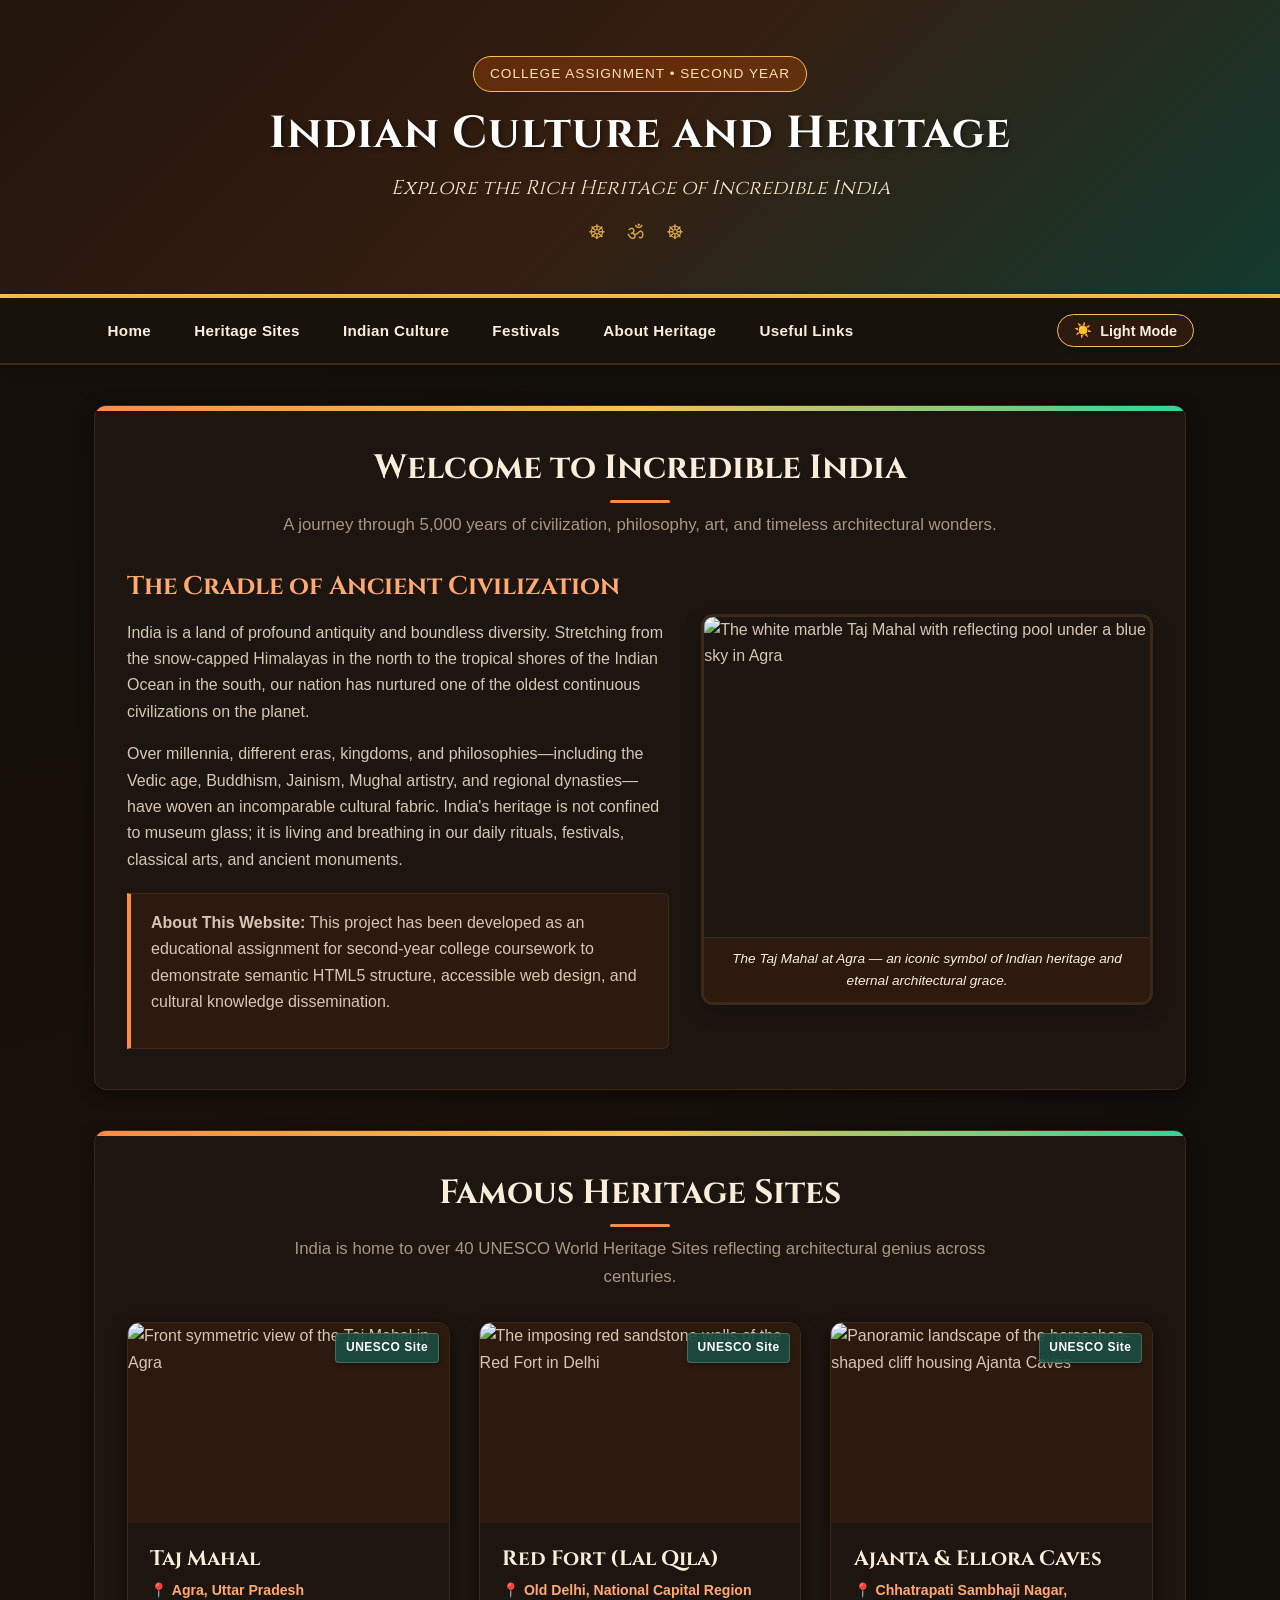
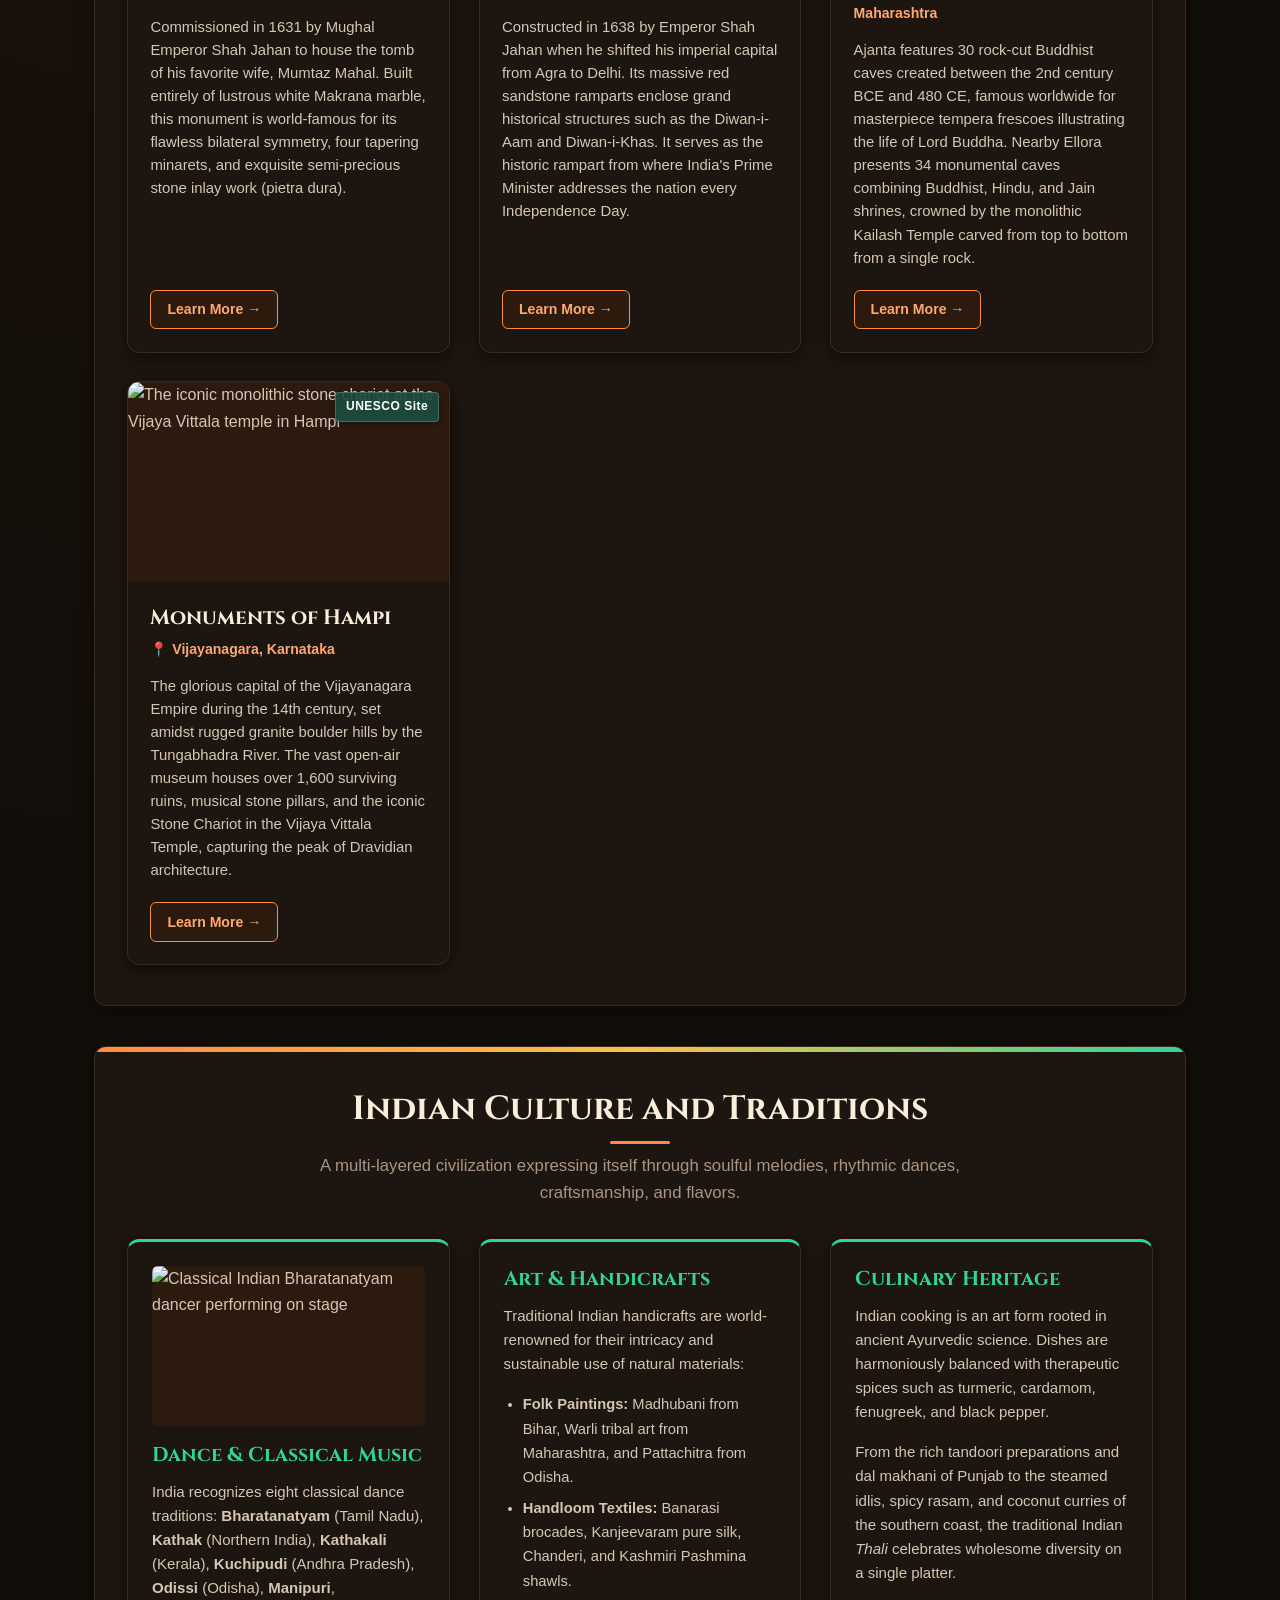
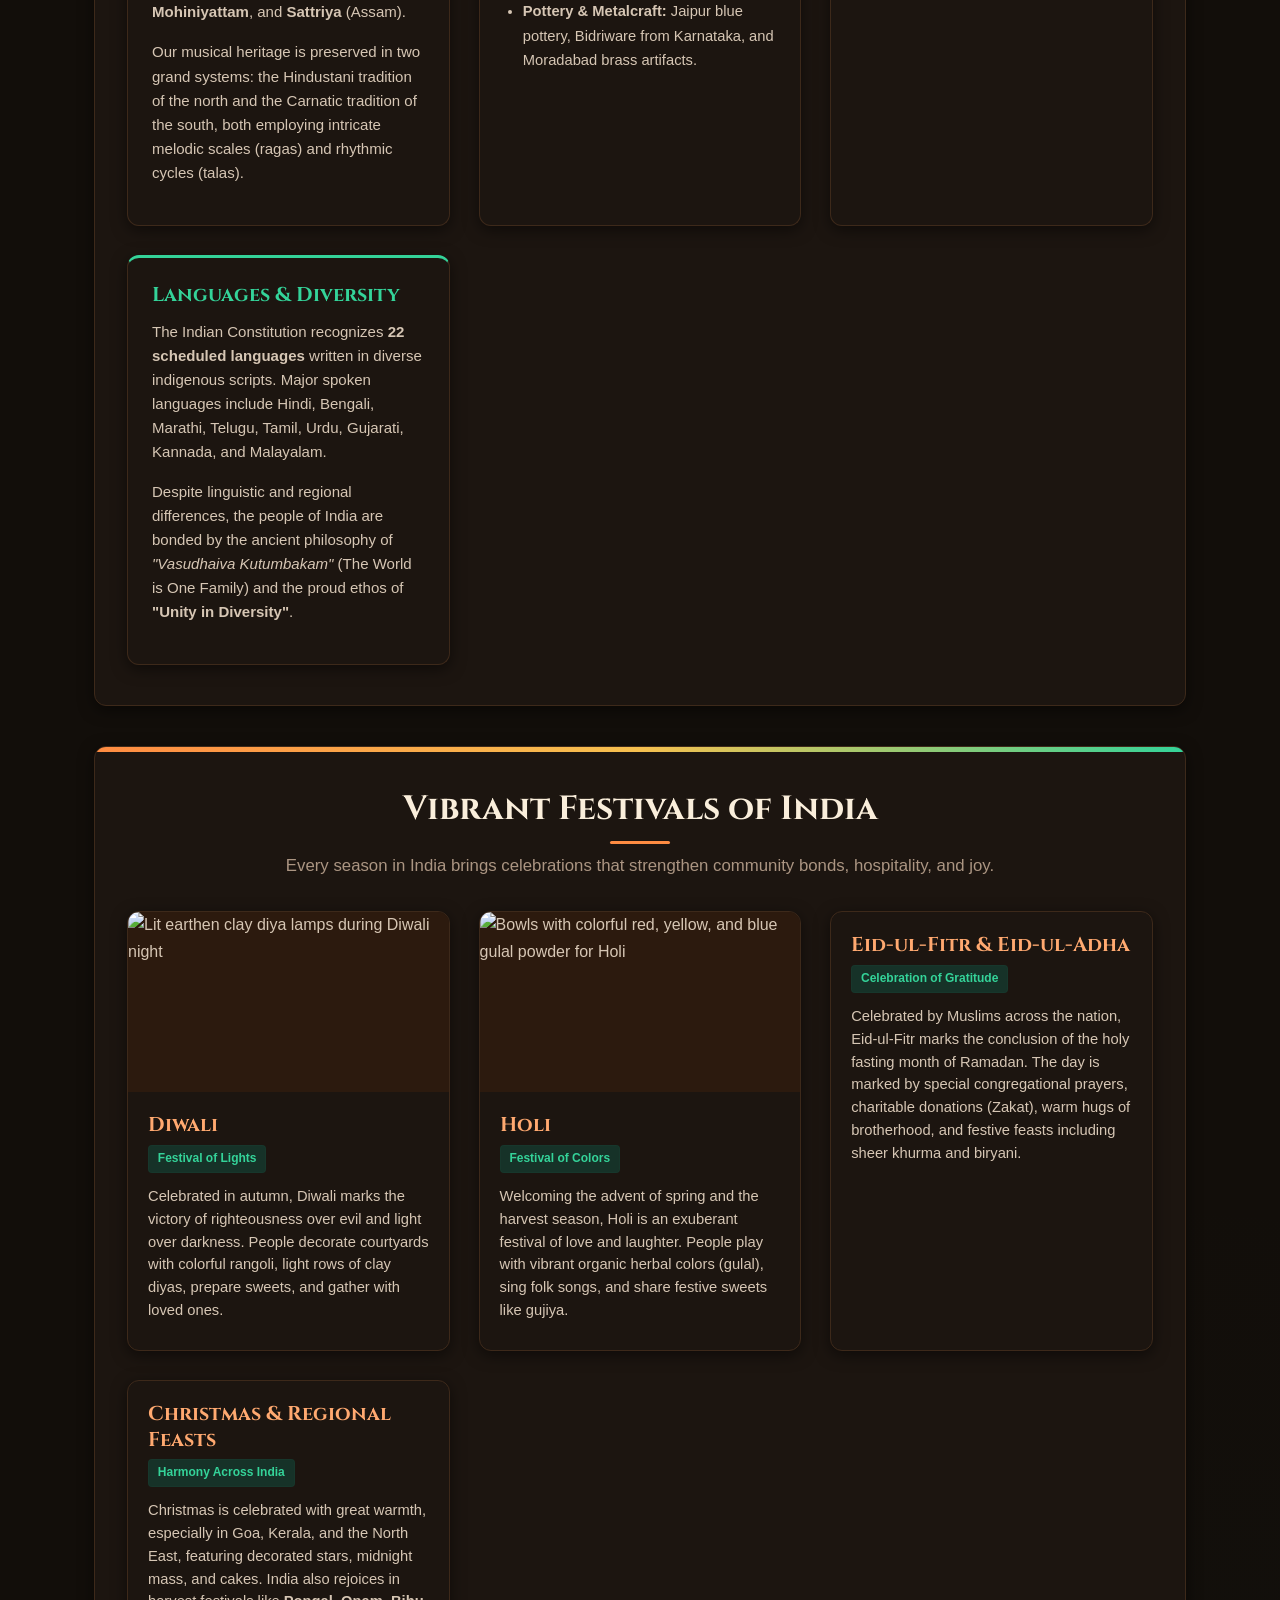
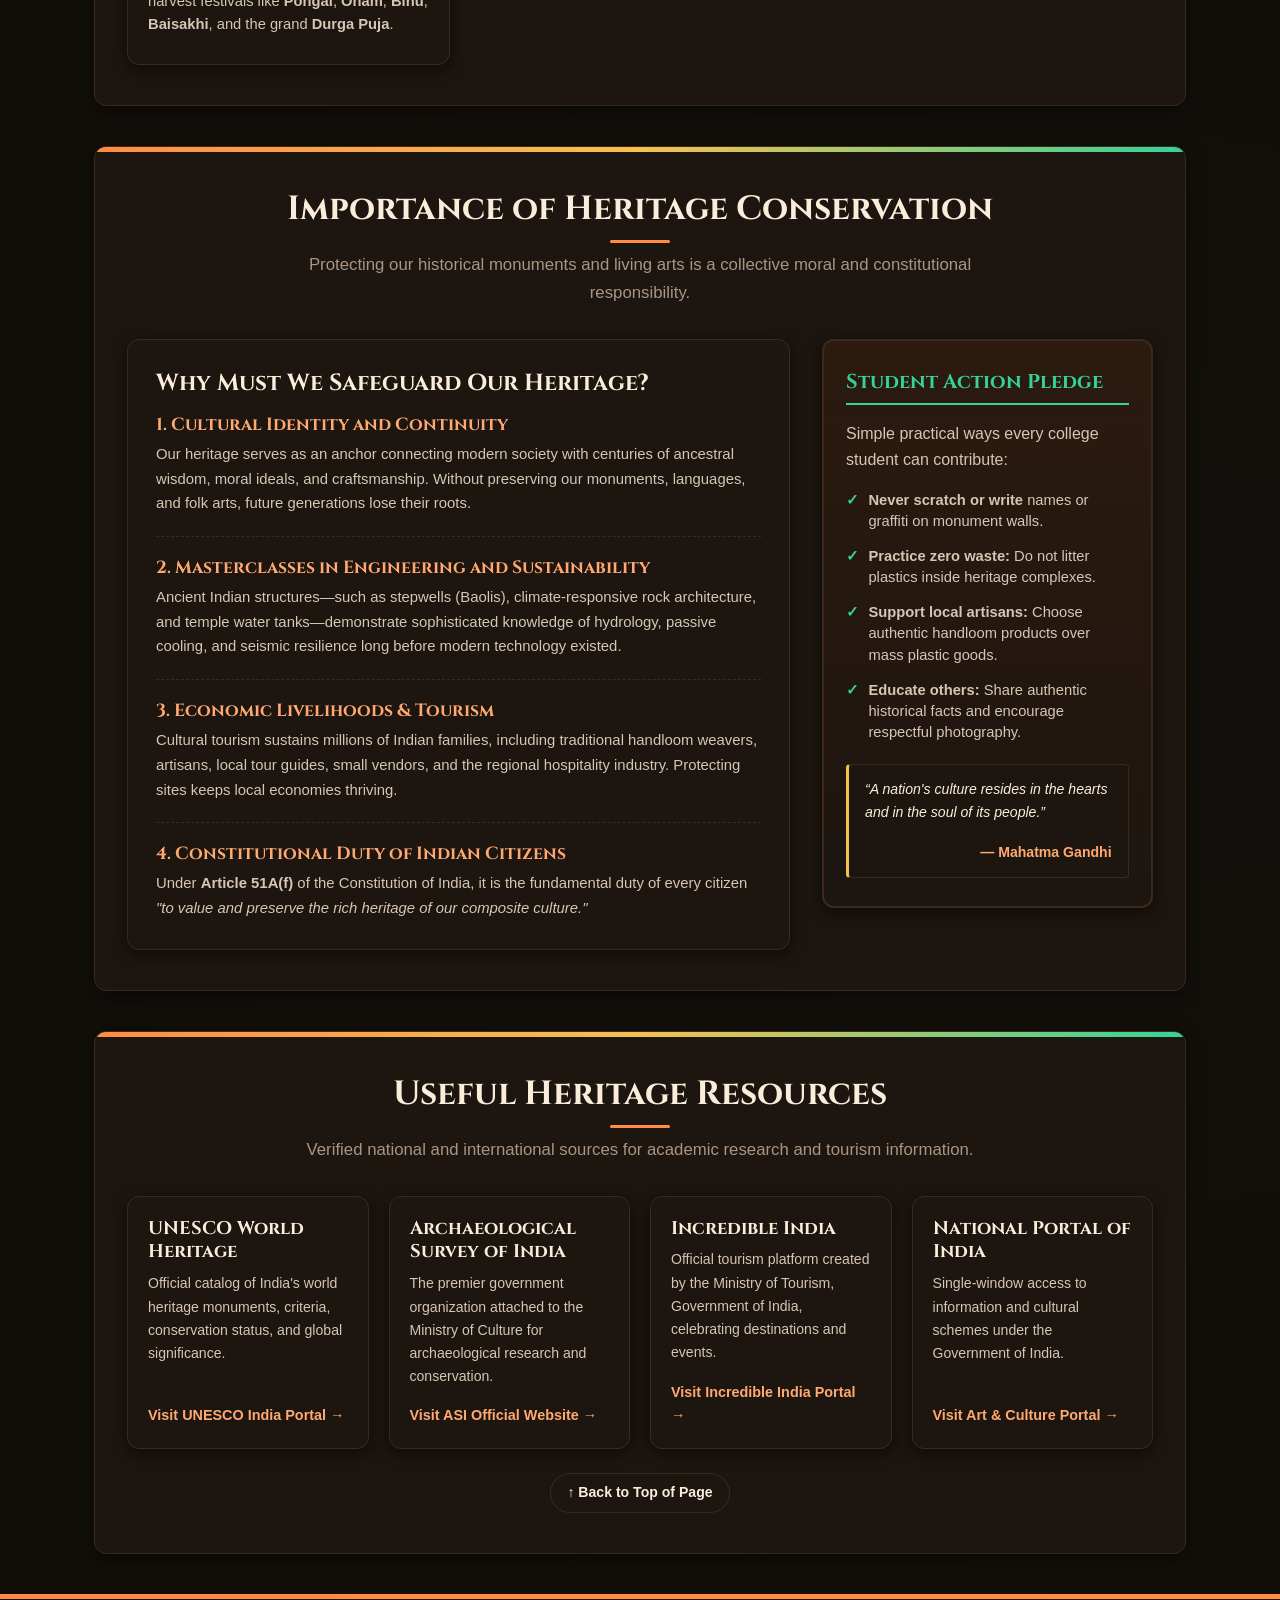
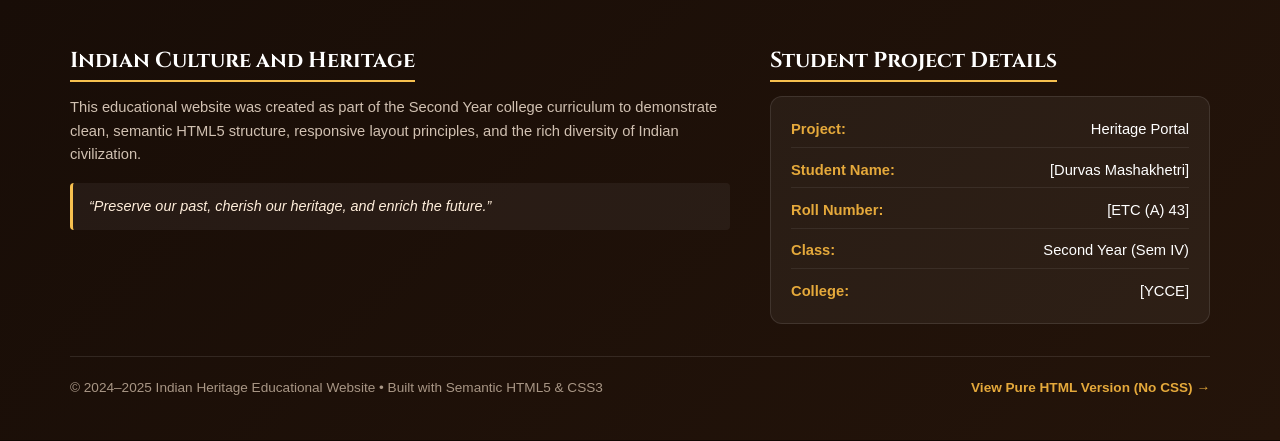
==== commit ddb7b326: "Add files via upload" ====
--- a/index.html
+++ b/index.html
@@ -1,651 +1,654 @@
-<!DOCTYPE html>
-<html lang="en" data-theme="dark">
-<head>
-    <!-- Character Encoding -->
-    <meta charset="UTF-8">
-    <!-- Responsive Viewport for Mobile, Tablet, and Desktop Displays -->
-    <meta name="viewport" content="width=device-width, initial-scale=1.0">
-    
-    <!-- SEO and Project Metadata -->
-    <title>Indian Culture and Heritage | Educational Heritage Project</title>
-    <meta name="description" content="An educational website on Indian Culture and Heritage created for a second-year college assignment. Explore historical monuments, classical arts, vibrant festivals, and traditions.">
-    <meta name="keywords" content="Indian Culture, Indian Heritage, Taj Mahal, Red Fort, Ajanta Caves, Hampi, Indian Festivals, College Assignment, Semantic HTML5, Dark Mode">
-    <meta name="author" content="Second Year College Student">
-
-    <!-- Early Theme Script: Prevents theme flickering on page reload -->
-    <script>
-        (function() {
-            var savedTheme = localStorage.getItem('theme') || 'dark';
-            document.documentElement.setAttribute('data-theme', savedTheme);
-        })();
-    </script>
-
-    <!-- Google Web Fonts for Classical Heading & Clean Body Typography -->
-    <link rel="preconnect" href="https://fonts.googleapis.com">
-    <link rel="preconnect" href="https://fonts.gstatic.com" crossorigin>
-    <link href="https://fonts.googleapis.com/css2?family=Cinzel:wght@500;700;900&family=Poppins:ital,wght@0,300;0,400;0,600;0,700;1,400&display=swap" rel="stylesheet">
-
-    <!-- External Stylesheet: Indian Heritage Theme (Saffron, Cream, Brown, Green) -->
-    <link rel="stylesheet" href="style.css">
-</head>
-<body id="top">
-
-    <!-- =======================================================================
-         1. <header> TAG:
-         Represents introductory content or a set of navigational aids for the page.
-         ======================================================================= -->
-    <header class="site-header">
-        <span class="header-badge">College Assignment &bull; Second Year</span>
-        <h1>Indian Culture and Heritage</h1>
-        <p class="tagline">Explore the Rich Heritage of Incredible India</p>
-    </header>
-
-    <!-- =======================================================================
-         2. <nav> TAG:
-         Represents a section of the page whose purpose is to provide navigation
-         links, either within the current document or to other documents.
-         ======================================================================= -->
-    <nav class="site-nav" aria-label="Main Navigation Menu">
-        <div class="nav-container">
-            <ul class="nav-links">
-                <li><a href="#home">Home</a></li>
-                <li><a href="#heritage-sites">Heritage Sites</a></li>
-                <li><a href="#culture">Indian Culture</a></li>
-                <li><a href="#festivals">Festivals</a></li>
-                <li><a href="#importance-of-heritage">About Heritage</a></li>
-                <li><a href="#useful-links">Useful Links</a></li>
-            </ul>
-            <button id="theme-toggle" class="theme-toggle-btn" type="button" aria-label="Toggle Dark and Light Mode" title="Toggle Theme">
-                <span class="toggle-icon">☀️</span>
-                <span class="toggle-text">Light Mode</span>
-            </button>
-        </div>
-    </nav>
-
-    <!-- =======================================================================
-         3. <main> TAG:
-         Represents the dominant content of the <body> of a document.
-         There must be only one <main> element per document.
-         ======================================================================= -->
-    <main class="main-content">
-
-        <!-- ===================================================================
-             SECTION 1: HOME / INTRODUCTION
-             <section> represents a standalone portion of a document.
-             =================================================================== -->
-        <section id="home" class="content-section">
-            <div class="section-header">
-                <h2>Welcome to Incredible India</h2>
-                <p class="section-subtitle">A journey through 5,000 years of civilization, philosophy, art, and timeless architectural wonders.</p>
-            </div>
-
-            <div class="home-hero-grid">
-                <div class="home-text">
-                    <h3>The Cradle of Ancient Civilization</h3>
-                    <p>
-                        India is a land of profound antiquity and boundless diversity. Stretching from the snow-capped 
-                        Himalayas in the north to the tropical shores of the Indian Ocean in the south, our nation has 
-                        nurtured one of the oldest continuous civilizations on the planet.
-                    </p>
-                    <p>
-                        Over millennia, different eras, kingdoms, and philosophies—including the Vedic age, Buddhism, Jainism, 
-                        Mughal artistry, and regional dynasties—have woven an incomparable cultural fabric. India's heritage 
-                        is not confined to museum glass; it is living and breathing in our daily rituals, festivals, classical arts, 
-                        and ancient monuments.
-                    </p>
-                    
-                    <div class="home-highlight-box">
-                        <p>
-                            <strong>About This Website:</strong> This project has been developed as an educational 
-                            assignment for second-year college coursework to demonstrate semantic HTML5 structure, 
-                            accessible web design, and cultural knowledge dissemination.
-                        </p>
-                    </div>
-                </div>
-
-                <div class="home-image-container">
-                    <!-- <figure> groups media content with an optional caption (<figcaption>) -->
-                    <figure>
-                        <img 
-                            src="https://upload.wikimedia.org/wikipedia/commons/b/bd/Taj_Mahal%2C_Agra%2C_India_edit3.jpg" 
-                            alt="The white marble Taj Mahal with reflecting pool under a blue sky in Agra" 
-                            loading="lazy"
-                        >
-                        <figcaption>The Taj Mahal at Agra — an iconic symbol of Indian heritage and eternal architectural grace.</figcaption>
-                    </figure>
-                </div>
-            </div>
-        </section>
-
-        <!-- ===================================================================
-             SECTION 2: FAMOUS HERITAGE SITES
-             Contains self-contained <article> cards for each monument.
-             =================================================================== -->
-        <section id="heritage-sites" class="content-section">
-            <div class="section-header">
-                <h2>Famous Heritage Sites</h2>
-                <p class="section-subtitle">India is home to over 40 UNESCO World Heritage Sites reflecting architectural genius across centuries.</p>
-            </div>
-
-            <div class="monuments-grid">
-
-                <!-- ARTICLE 1: Taj Mahal -->
-                <article class="monument-card">
-                    <figure>
-                        <span class="unesco-badge">UNESCO Site</span>
-                        <img 
-                            src="https://upload.wikimedia.org/wikipedia/commons/b/bd/Taj_Mahal%2C_Agra%2C_India_edit3.jpg" 
-                            alt="Front symmetric view of the Taj Mahal in Agra" 
-                            loading="lazy"
-                        >
-                    </figure>
-                    <div class="monument-content">
-                        <h3>Taj Mahal</h3>
-                        <p class="monument-location">&#128205; Agra, Uttar Pradesh</p>
-                        <p class="description">
-                            Commissioned in 1631 by Mughal Emperor Shah Jahan to house the tomb of his favorite wife, Mumtaz Mahal. 
-                            Built entirely of lustrous white Makrana marble, this monument is world-famous for its flawless bilateral symmetry, 
-                            four tapering minarets, and exquisite semi-precious stone inlay work (pietra dura).
-                        </p>
-                        <a 
-                            href="https://whc.unesco.org/en/list/252/" 
-                            class="learn-more-btn" 
-                            target="_blank" 
-                            rel="noopener noreferrer" 
-                            title="Open UNESCO official page for Taj Mahal"
-                        >
-                            Learn More &rarr;
-                        </a>
-                    </div>
-                </article>
-
-                <!-- ARTICLE 2: Red Fort -->
-                <article class="monument-card">
-                    <figure>
-                        <span class="unesco-badge">UNESCO Site</span>
-                        <img 
-                            src="https://upload.wikimedia.org/wikipedia/commons/4/45/Red_Fort_Delhi.jpg" 
-                            alt="The imposing red sandstone walls of the Red Fort in Delhi" 
-                            loading="lazy"
-                        >
-                    </figure>
-                    <div class="monument-content">
-                        <h3>Red Fort (Lal Qila)</h3>
-                        <p class="monument-location">&#128205; Old Delhi, National Capital Region</p>
-                        <p class="description">
-                            Constructed in 1638 by Emperor Shah Jahan when he shifted his imperial capital from Agra to Delhi. 
-                            Its massive red sandstone ramparts enclose grand historical structures such as the Diwan-i-Aam and 
-                            Diwan-i-Khas. It serves as the historic rampart from where India's Prime Minister addresses the nation every Independence Day.
-                        </p>
-                        <a 
-                            href="https://whc.unesco.org/en/list/1054/" 
-                            class="learn-more-btn" 
-                            target="_blank" 
-                            rel="noopener noreferrer" 
-                            title="Open UNESCO official page for Red Fort"
-                        >
-                            Learn More &rarr;
-                        </a>
-                    </div>
-                </article>
-
-                <!-- ARTICLE 3: Ajanta & Ellora Caves -->
-                <article class="monument-card">
-                    <figure>
-                        <span class="unesco-badge">UNESCO Site</span>
-                        <img 
-                            src="https://upload.wikimedia.org/wikipedia/commons/6/67/9_Ajanta_Caves_overview.jpg" 
-                            alt="Panoramic landscape of the horseshoe-shaped cliff housing Ajanta Caves" 
-                            loading="lazy"
-                        >
-                    </figure>
-                    <div class="monument-content">
-                        <h3>Ajanta &amp; Ellora Caves</h3>
-                        <p class="monument-location">&#128205; Chhatrapati Sambhaji Nagar, Maharashtra</p>
-                        <p class="description">
-                            Ajanta features 30 rock-cut Buddhist caves created between the 2nd century BCE and 480 CE, famous worldwide for 
-                            masterpiece tempera frescoes illustrating the life of Lord Buddha. Nearby Ellora presents 34 monumental caves 
-                            combining Buddhist, Hindu, and Jain shrines, crowned by the monolithic Kailash Temple carved from top to bottom from a single rock.
-                        </p>
-                        <a 
-                            href="https://whc.unesco.org/en/list/242/" 
-                            class="learn-more-btn" 
-                            target="_blank" 
-                            rel="noopener noreferrer" 
-                            title="Open UNESCO official page for Ajanta Caves"
-                        >
-                            Learn More &rarr;
-                        </a>
-                    </div>
-                </article>
-
-                <!-- ARTICLE 4: Hampi -->
-                <article class="monument-card">
-                    <figure>
-                        <span class="unesco-badge">UNESCO Site</span>
-                        <img 
-                            src="https://upload.wikimedia.org/wikipedia/commons/2/2e/Hampi_chariot.jpg" 
-                            alt="The iconic monolithic stone chariot at the Vijaya Vittala temple in Hampi" 
-                            loading="lazy"
-                        >
-                    </figure>
-                    <div class="monument-content">
-                        <h3>Monuments of Hampi</h3>
-                        <p class="monument-location">&#128205; Vijayanagara, Karnataka</p>
-                        <p class="description">
-                            The glorious capital of the Vijayanagara Empire during the 14th century, set amidst rugged granite boulder hills 
-                            by the Tungabhadra River. The vast open-air museum houses over 1,600 surviving ruins, musical stone pillars, and the 
-                            iconic Stone Chariot in the Vijaya Vittala Temple, capturing the peak of Dravidian architecture.
-                        </p>
-                        <a 
-                            href="https://whc.unesco.org/en/list/341/" 
-                            class="learn-more-btn" 
-                            target="_blank" 
-                            rel="noopener noreferrer" 
-                            title="Open UNESCO official page for Hampi"
-                        >
-                            Learn More &rarr;
-                        </a>
-                    </div>
-                </article>
-
-            </div>
-        </section>
-
-        <!-- ===================================================================
-             SECTION 3: INDIAN CULTURE AND TRADITIONS
-             Information on dances, handicrafts, cuisine, and languages.
-             =================================================================== -->
-        <section id="culture" class="content-section">
-            <div class="section-header">
-                <h2>Indian Culture and Traditions</h2>
-                <p class="section-subtitle">A multi-layered civilization expressing itself through soulful melodies, rhythmic dances, craftsmanship, and flavors.</p>
-            </div>
-
-            <div class="culture-grid">
-
-                <article class="culture-card">
-                    <figure>
-                        <img 
-                            src="https://upload.wikimedia.org/wikipedia/commons/6/6a/Bharata_Natyam_Performance_DS.jpg" 
-                            alt="Classical Indian Bharatanatyam dancer performing on stage" 
-                            loading="lazy"
-                        >
-                    </figure>
-                    <h3>Dance &amp; Classical Music</h3>
-                    <p>
-                        India recognizes eight classical dance traditions: <strong>Bharatanatyam</strong> (Tamil Nadu), 
-                        <strong>Kathak</strong> (Northern India), <strong>Kathakali</strong> (Kerala), 
-                        <strong>Kuchipudi</strong> (Andhra Pradesh), <strong>Odissi</strong> (Odisha), 
-                        <strong>Manipuri</strong>, <strong>Mohiniyattam</strong>, and <strong>Sattriya</strong> (Assam).
-                    </p>
-                    <p>
-                        Our musical heritage is preserved in two grand systems: the Hindustani tradition of the north 
-                        and the Carnatic tradition of the south, both employing intricate melodic scales (ragas) and rhythmic cycles (talas).
-                    </p>
-                </article>
-
-                <article class="culture-card">
-                    <h3>Art &amp; Handicrafts</h3>
-                    <p>
-                        Traditional Indian handicrafts are world-renowned for their intricacy and sustainable use of natural materials:
-                    </p>
-                    <ul>
-                        <li><strong>Folk Paintings:</strong> Madhubani from Bihar, Warli tribal art from Maharashtra, and Pattachitra from Odisha.</li>
-                        <li><strong>Handloom Textiles:</strong> Banarasi brocades, Kanjeevaram pure silk, Chanderi, and Kashmiri Pashmina shawls.</li>
-                        <li><strong>Pottery &amp; Metalcraft:</strong> Jaipur blue pottery, Bidriware from Karnataka, and Moradabad brass artifacts.</li>
-                    </ul>
-                </article>
-
-                <article class="culture-card">
-                    <h3>Culinary Heritage</h3>
-                    <p>
-                        Indian cooking is an art form rooted in ancient Ayurvedic science. Dishes are harmoniously balanced 
-                        with therapeutic spices such as turmeric, cardamom, fenugreek, and black pepper.
-                    </p>
-                    <p>
-                        From the rich tandoori preparations and dal makhani of Punjab to the steamed idlis, spicy rasam, 
-                        and coconut curries of the southern coast, the traditional Indian <em>Thali</em> celebrates wholesome diversity on a single platter.
-                    </p>
-                </article>
-
-                <article class="culture-card">
-                    <h3>Languages &amp; Diversity</h3>
-                    <p>
-                        The Indian Constitution recognizes <strong>22 scheduled languages</strong> written in diverse indigenous scripts. 
-                        Major spoken languages include Hindi, Bengali, Marathi, Telugu, Tamil, Urdu, Gujarati, Kannada, and Malayalam.
-                    </p>
-                    <p>
-                        Despite linguistic and regional differences, the people of India are bonded by the ancient philosophy of 
-                        <em>"Vasudhaiva Kutumbakam"</em> (The World is One Family) and the proud ethos of <strong>"Unity in Diversity"</strong>.
-                    </p>
-                </article>
-
-            </div>
-        </section>
-
-        <!-- ===================================================================
-             SECTION 4: INDIAN FESTIVALS
-             Celebrations of joy, seasons, faith, and harmony.
-             =================================================================== -->
-        <section id="festivals" class="content-section">
-            <div class="section-header">
-                <h2>Vibrant Festivals of India</h2>
-                <p class="section-subtitle">Every season in India brings celebrations that strengthen community bonds, hospitality, and joy.</p>
-            </div>
-
-            <div class="festivals-grid">
-
-                <!-- Festival 1: Diwali -->
-                <article class="festival-card">
-                    <figure>
-                        <img 
-                            src="https://upload.wikimedia.org/wikipedia/commons/5/50/Diwali_Diyas_Lamps.jpg" 
-                            alt="Lit earthen clay diya lamps during Diwali night" 
-                            loading="lazy"
-                        >
-                    </figure>
-                    <div class="festival-info">
-                        <h3>Diwali</h3>
-                        <span class="festival-tag">Festival of Lights</span>
-                        <p>
-                            Celebrated in autumn, Diwali marks the victory of righteousness over evil and light over darkness. 
-                            People decorate courtyards with colorful rangoli, light rows of clay diyas, prepare sweets, and gather with loved ones.
-                        </p>
-                    </div>
-                </article>
-
-                <!-- Festival 2: Holi -->
-                <article class="festival-card">
-                    <figure>
-                        <img 
-                            src="https://upload.wikimedia.org/wikipedia/commons/1/1a/Holi_Colors.jpg" 
-                            alt="Bowls with colorful red, yellow, and blue gulal powder for Holi" 
-                            loading="lazy"
-                        >
-                    </figure>
-                    <div class="festival-info">
-                        <h3>Holi</h3>
-                        <span class="festival-tag">Festival of Colors</span>
-                        <p>
-                            Welcoming the advent of spring and the harvest season, Holi is an exuberant festival of love and laughter. 
-                            People play with vibrant organic herbal colors (gulal), sing folk songs, and share festive sweets like gujiya.
-                        </p>
-                    </div>
-                </article>
-
-                <!-- Festival 3: Eid -->
-                <article class="festival-card">
-                    <div class="festival-info">
-                        <h3>Eid-ul-Fitr &amp; Eid-ul-Adha</h3>
-                        <span class="festival-tag">Celebration of Gratitude</span>
-                        <p>
-                            Celebrated by Muslims across the nation, Eid-ul-Fitr marks the conclusion of the holy fasting month of Ramadan. 
-                            The day is marked by special congregational prayers, charitable donations (Zakat), warm hugs of brotherhood, and festive feasts including sheer khurma and biryani.
-                        </p>
-                    </div>
-                </article>
-
-                <!-- Festival 4: Christmas & Regional -->
-                <article class="festival-card">
-                    <div class="festival-info">
-                        <h3>Christmas &amp; Regional Feasts</h3>
-                        <span class="festival-tag">Harmony Across India</span>
-                        <p>
-                            Christmas is celebrated with great warmth, especially in Goa, Kerala, and the North East, featuring decorated stars, midnight mass, and cakes. 
-                            India also rejoices in harvest festivals like <strong>Pongal</strong>, <strong>Onam</strong>, <strong>Bihu</strong>, <strong>Baisakhi</strong>, and the grand <strong>Durga Puja</strong>.
-                        </p>
-                    </div>
-                </article>
-
-            </div>
-        </section>
-
-        <!-- ===================================================================
-             SECTION 5: IMPORTANCE OF HERITAGE & <aside>
-             Includes core article explaining why we must protect heritage,
-             alongside a semantic <aside> for supplementary conservation tips.
-             =================================================================== -->
-        <section id="importance-of-heritage" class="content-section">
-            <div class="section-header">
-                <h2>Importance of Heritage Conservation</h2>
-                <p class="section-subtitle">Protecting our historical monuments and living arts is a collective moral and constitutional responsibility.</p>
-            </div>
-
-            <div class="heritage-layout">
-
-                <!-- Main article within the section -->
-                <article class="heritage-reasons">
-                    <h3>Why Must We Safeguard Our Heritage?</h3>
-
-                    <div class="reason-item">
-                        <h4>1. Cultural Identity and Continuity</h4>
-                        <p>
-                            Our heritage serves as an anchor connecting modern society with centuries of ancestral wisdom, moral ideals, 
-                            and craftsmanship. Without preserving our monuments, languages, and folk arts, future generations lose their roots.
-                        </p>
-                    </div>
-
-                    <div class="reason-item">
-                        <h4>2. Masterclasses in Engineering and Sustainability</h4>
-                        <p>
-                            Ancient Indian structures—such as stepwells (Baolis), climate-responsive rock architecture, and temple water tanks—demonstrate 
-                            sophisticated knowledge of hydrology, passive cooling, and seismic resilience long before modern technology existed.
-                        </p>
-                    </div>
-
-                    <div class="reason-item">
-                        <h4>3. Economic Livelihoods &amp; Tourism</h4>
-                        <p>
-                            Cultural tourism sustains millions of Indian families, including traditional handloom weavers, artisans, local tour guides, 
-                            small vendors, and the regional hospitality industry. Protecting sites keeps local economies thriving.
-                        </p>
-                    </div>
-
-                    <div class="reason-item">
-                        <h4>4. Constitutional Duty of Indian Citizens</h4>
-                        <p>
-                            Under <strong>Article 51A(f)</strong> of the Constitution of India, it is the fundamental duty of every citizen 
-                            <em>"to value and preserve the rich heritage of our composite culture."</em>
-                        </p>
-                    </div>
-                </article>
-
-                <!-- ===========================================================
-                     <aside> TAG:
-                     Represents a portion of a document whose content is only 
-                     indirectly related to the document's main content (sidebar).
-                     =========================================================== -->
-                <aside class="heritage-sidebar" aria-label="Student Heritage Conservation Guide">
-                    <h3>Student Action Pledge</h3>
-                    <p>Simple practical ways every college student can contribute:</p>
-                    <ul>
-                        <li><strong>Never scratch or write</strong> names or graffiti on monument walls.</li>
-                        <li><strong>Practice zero waste:</strong> Do not litter plastics inside heritage complexes.</li>
-                        <li><strong>Support local artisans:</strong> Choose authentic handloom products over mass plastic goods.</li>
-                        <li><strong>Educate others:</strong> Share authentic historical facts and encourage respectful photography.</li>
-                    </ul>
-
-                    <div class="quote-box">
-                        <p>&ldquo;A nation's culture resides in the hearts and in the soul of its people.&rdquo;</p>
-                        <span class="quote-author">&mdash; Mahatma Gandhi</span>
-                    </div>
-                </aside>
-
-            </div>
-        </section>
-
-        <!-- ===================================================================
-             SECTION 6: USEFUL LINKS
-             External reference links to official government and global heritage portals.
-             =================================================================== -->
-        <section id="useful-links" class="content-section">
-            <div class="section-header">
-                <h2>Useful Heritage Resources</h2>
-                <p class="section-subtitle">Verified national and international sources for academic research and tourism information.</p>
-            </div>
-
-            <div class="links-grid">
-
-                <div class="link-card">
-                    <h3>UNESCO World Heritage</h3>
-                    <p>Official catalog of India's world heritage monuments, criteria, conservation status, and global significance.</p>
-                    <a 
-                        href="https://whc.unesco.org/en/statesparties/in" 
-                        class="external-link" 
-                        target="_blank" 
-                        rel="noopener noreferrer"
-                    >
-                        Visit UNESCO India Portal &rarr;
-                    </a>
-                </div>
-
-                <div class="link-card">
-                    <h3>Archaeological Survey of India</h3>
-                    <p>The premier government organization attached to the Ministry of Culture for archaeological research and conservation.</p>
-                    <a 
-                        href="https://asi.nic.in/" 
-                        class="external-link" 
-                        target="_blank" 
-                        rel="noopener noreferrer"
-                    >
-                        Visit ASI Official Website &rarr;
-                    </a>
-                </div>
-
-                <div class="link-card">
-                    <h3>Incredible India</h3>
-                    <p>Official tourism platform created by the Ministry of Tourism, Government of India, celebrating destinations and events.</p>
-                    <a 
-                        href="https://www.incredibleindia.org/" 
-                        class="external-link" 
-                        target="_blank" 
-                        rel="noopener noreferrer"
-                    >
-                        Visit Incredible India Portal &rarr;
-                    </a>
-                </div>
-
-                <div class="link-card">
-                    <h3>National Portal of India</h3>
-                    <p>Single-window access to information and cultural schemes under the Government of India.</p>
-                    <a 
-                        href="https://www.india.gov.in/topics/art-culture" 
-                        class="external-link" 
-                        target="_blank" 
-                        rel="noopener noreferrer"
-                    >
-                        Visit Art &amp; Culture Portal &rarr;
-                    </a>
-                </div>
-
-            </div>
-
-            <div class="back-to-top-container">
-                <a href="#top" class="back-to-top-link">&uarr; Back to Top of Page</a>
-            </div>
-        </section>
-
-    </main>
-
-    <!-- =======================================================================
-         4. <footer> TAG:
-         Represents a footer for its nearest sectioning content or sectioning root.
-         Typically contains authorship information, copyright data, or contact links.
-         ======================================================================= -->
-    <footer class="site-footer">
-        <div class="footer-container">
-            
-            <div class="footer-about">
-                <h3>Indian Culture and Heritage</h3>
-                <p>
-                    This educational website was created as part of the Second Year college curriculum 
-                    to demonstrate clean, semantic HTML5 structure, responsive layout principles, and 
-                    the rich diversity of Indian civilization.
-                </p>
-                <div class="footer-quote">
-                    &ldquo;Preserve our past, cherish our heritage, and enrich the future.&rdquo;
-                </div>
-            </div>
-
-            <div class="footer-student-info">
-                <h3>Student Project Details</h3>
-                <div class="student-card">
-                    <ul>
-                        <li>
-                            <span class="label">Project:</span>
-                            <span class="value">Heritage Portal</span>
-                        </li>
-                        <li>
-                            <span class="label">Student Name:</span>
-                            <span class="value">[Student Name]</span>
-                        </li>
-                        <li>
-                            <span class="label">Roll Number:</span>
-                            <span class="value">[Roll Number / College ID]</span>
-                        </li>
-                        <li>
-                            <span class="label">Class:</span>
-                            <span class="value">Second Year (Sem IV)</span>
-                        </li>
-                        <li>
-                            <span class="label">College:</span>
-                            <span class="value">[Your College Name]</span>
-                        </li>
-                    </ul>
-                </div>
-            </div>
-
-        </div>
-
-        <div class="footer-bottom">
-            <p>&copy; 2024–2025 Indian Heritage Educational Website &bull; Built with Semantic HTML5 &amp; CSS3</p>
-            <p><a href="pure_html_version.html" title="View the raw HTML version without CSS">View Pure HTML Version (No CSS) &rarr;</a></p>
-        </div>
-    </footer>
-
-    <!-- =======================================================================
-         INTERACTIVE THEME TOGGLE SCRIPT (DARK / LIGHT MODE):
-         Switches theme attribute on <html>, updates button icon, and saves
-         the user's preference in localStorage for future visits.
-         ======================================================================= -->
-    <script>
-        (function() {
-            var themeToggleBtn = document.getElementById('theme-toggle');
-            if (!themeToggleBtn) return;
-
-            var toggleIcon = themeToggleBtn.querySelector('.toggle-icon');
-            var toggleText = themeToggleBtn.querySelector('.toggle-text');
-
-            function updateButtonUI(theme) {
-                if (theme === 'dark') {
-                    toggleIcon.textContent = '☀️';
-                    toggleText.textContent = 'Light Mode';
-                    themeToggleBtn.setAttribute('title', 'Switch to Light Mode');
-                    themeToggleBtn.setAttribute('aria-label', 'Switch to Light Mode');
-                } else {
-                    toggleIcon.textContent = '🌙';
-                    toggleText.textContent = 'Dark Mode';
-                    themeToggleBtn.setAttribute('title', 'Switch to Dark Mode');
-                    themeToggleBtn.setAttribute('aria-label', 'Switch to Dark Mode');
-                }
-            }
-
-            // Sync button state with current active theme
-            var currentTheme = document.documentElement.getAttribute('data-theme') || 'dark';
-            updateButtonUI(currentTheme);
-
-            // Toggle on click
-            themeToggleBtn.addEventListener('click', function() {
-                var activeTheme = document.documentElement.getAttribute('data-theme') || 'dark';
-                var nextTheme = activeTheme === 'dark' ? 'light' : 'dark';
-                
-                document.documentElement.setAttribute('data-theme', nextTheme);
-                localStorage.setItem('theme', nextTheme);
-                updateButtonUI(nextTheme);
-            });
-        })();
-    </script>
-
-</body>
-</html>
+<!DOCTYPE html>
+<html lang="en" data-theme="dark">
+
+<head>
+    <!-- Character Encoding -->
+    <meta charset="UTF-8">
+    <!-- Responsive Viewport for Mobile, Tablet, and Desktop Displays -->
+    <meta name="viewport" content="width=device-width, initial-scale=1.0">
+
+    <!-- SEO and Project Metadata -->
+    <title>Indian Culture and Heritage | Educational Heritage Project</title>
+    <meta name="description"
+        content="An educational website on Indian Culture and Heritage created for a second-year college assignment. Explore historical monuments, classical arts, vibrant festivals, and traditions.">
+    <meta name="keywords"
+        content="Indian Culture, Indian Heritage, Taj Mahal, Red Fort, Ajanta Caves, Hampi, Indian Festivals, College Assignment, Semantic HTML5, Dark Mode">
+    <meta name="author" content="Second Year College Student">
+
+    <!-- Early Theme Script: Prevents theme flickering on page reload -->
+    <script>
+        (function () {
+            var savedTheme = localStorage.getItem('theme') || 'dark';
+            document.documentElement.setAttribute('data-theme', savedTheme);
+        })();
+    </script>
+
+    <!-- Google Web Fonts for Classical Heading & Clean Body Typography -->
+    <link rel="preconnect" href="https://fonts.googleapis.com">
+    <link rel="preconnect" href="https://fonts.gstatic.com" crossorigin>
+    <link
+        href="https://fonts.googleapis.com/css2?family=Cinzel:wght@500;700;900&family=Poppins:ital,wght@0,300;0,400;0,600;0,700;1,400&display=swap"
+        rel="stylesheet">
+
+    <!-- External Stylesheet: Indian Heritage Theme (Saffron, Cream, Brown, Green) -->
+    <link rel="stylesheet" href="style.css">
+</head>
+
+<body id="top">
+
+    <!-- =======================================================================
+         1. <header> TAG:
+         Represents introductory content or a set of navigational aids for the page.
+         ======================================================================= -->
+    <header class="site-header">
+        <span class="header-badge">College Assignment &bull; Second Year</span>
+        <h1>Indian Culture and Heritage</h1>
+        <p class="tagline">Explore the Rich Heritage of Incredible India</p>
+    </header>
+
+    <!-- =======================================================================
+         2. <nav> TAG:
+         Represents a section of the page whose purpose is to provide navigation
+         links, either within the current document or to other documents.
+         ======================================================================= -->
+    <nav class="site-nav" aria-label="Main Navigation Menu">
+        <div class="nav-container">
+            <ul class="nav-links">
+                <li><a href="#home">Home</a></li>
+                <li><a href="#heritage-sites">Heritage Sites</a></li>
+                <li><a href="#culture">Indian Culture</a></li>
+                <li><a href="#festivals">Festivals</a></li>
+                <li><a href="#importance-of-heritage">About Heritage</a></li>
+                <li><a href="#useful-links">Useful Links</a></li>
+            </ul>
+            <button id="theme-toggle" class="theme-toggle-btn" type="button" aria-label="Toggle Dark and Light Mode"
+                title="Toggle Theme">
+                <span class="toggle-icon">☀️</span>
+                <span class="toggle-text">Light Mode</span>
+            </button>
+        </div>
+    </nav>
+
+    <!-- =======================================================================
+         3. <main> TAG:
+         Represents the dominant content of the <body> of a document.
+         There must be only one <main> element per document.
+         ======================================================================= -->
+    <main class="main-content">
+
+        <!-- ===================================================================
+             SECTION 1: HOME / INTRODUCTION
+             <section> represents a standalone portion of a document.
+             =================================================================== -->
+        <section id="home" class="content-section">
+            <div class="section-header">
+                <h2>Welcome to Incredible India</h2>
+                <p class="section-subtitle">A journey through 5,000 years of civilization, philosophy, art, and timeless
+                    architectural wonders.</p>
+            </div>
+
+            <div class="home-hero-grid">
+                <div class="home-text">
+                    <h3>The Cradle of Ancient Civilization</h3>
+                    <p>
+                        India is a land of profound antiquity and boundless diversity. Stretching from the snow-capped
+                        Himalayas in the north to the tropical shores of the Indian Ocean in the south, our nation has
+                        nurtured one of the oldest continuous civilizations on the planet.
+                    </p>
+                    <p>
+                        Over millennia, different eras, kingdoms, and philosophies—including the Vedic age, Buddhism,
+                        Jainism,
+                        Mughal artistry, and regional dynasties—have woven an incomparable cultural fabric. India's
+                        heritage
+                        is not confined to museum glass; it is living and breathing in our daily rituals, festivals,
+                        classical arts,
+                        and ancient monuments.
+                    </p>
+
+                    <div class="home-highlight-box">
+                        <p>
+                            <strong>About This Website:</strong> This project has been developed as an educational
+                            assignment for second-year college coursework to demonstrate semantic HTML5 structure,
+                            accessible web design, and cultural knowledge dissemination.
+                        </p>
+                    </div>
+                </div>
+
+                <div class="home-image-container">
+                    <!-- <figure> groups media content with an optional caption (<figcaption>) -->
+                    <figure>
+                        <img src="https://upload.wikimedia.org/wikipedia/commons/b/bd/Taj_Mahal%2C_Agra%2C_India_edit3.jpg"
+                            alt="The white marble Taj Mahal with reflecting pool under a blue sky in Agra"
+                            loading="lazy">
+                        <figcaption>The Taj Mahal at Agra — an iconic symbol of Indian heritage and eternal
+                            architectural grace.</figcaption>
+                    </figure>
+                </div>
+            </div>
+        </section>
+
+        <!-- ===================================================================
+             SECTION 2: FAMOUS HERITAGE SITES
+             Contains self-contained <article> cards for each monument.
+             =================================================================== -->
+        <section id="heritage-sites" class="content-section">
+            <div class="section-header">
+                <h2>Famous Heritage Sites</h2>
+                <p class="section-subtitle">India is home to over 40 UNESCO World Heritage Sites reflecting
+                    architectural genius across centuries.</p>
+            </div>
+
+            <div class="monuments-grid">
+
+                <!-- ARTICLE 1: Taj Mahal -->
+                <article class="monument-card">
+                    <figure>
+                        <span class="unesco-badge">UNESCO Site</span>
+                        <img src="https://upload.wikimedia.org/wikipedia/commons/b/bd/Taj_Mahal%2C_Agra%2C_India_edit3.jpg"
+                            alt="Front symmetric view of the Taj Mahal in Agra" loading="lazy">
+                    </figure>
+                    <div class="monument-content">
+                        <h3>Taj Mahal</h3>
+                        <p class="monument-location">&#128205; Agra, Uttar Pradesh</p>
+                        <p class="description">
+                            Commissioned in 1631 by Mughal Emperor Shah Jahan to house the tomb of his favorite wife,
+                            Mumtaz Mahal.
+                            Built entirely of lustrous white Makrana marble, this monument is world-famous for its
+                            flawless bilateral symmetry,
+                            four tapering minarets, and exquisite semi-precious stone inlay work (pietra dura).
+                        </p>
+                        <a href="https://whc.unesco.org/en/list/252/" class="learn-more-btn" target="_blank"
+                            rel="noopener noreferrer" title="Open UNESCO official page for Taj Mahal">
+                            Learn More &rarr;
+                        </a>
+                    </div>
+                </article>
+
+                <!-- ARTICLE 2: Red Fort -->
+                <article class="monument-card">
+                    <figure>
+                        <span class="unesco-badge">UNESCO Site</span>
+                        <img src="https://upload.wikimedia.org/wikipedia/commons/4/45/Red_Fort_Delhi.jpg"
+                            alt="The imposing red sandstone walls of the Red Fort in Delhi" loading="lazy">
+                    </figure>
+                    <div class="monument-content">
+                        <h3>Red Fort (Lal Qila)</h3>
+                        <p class="monument-location">&#128205; Old Delhi, National Capital Region</p>
+                        <p class="description">
+                            Constructed in 1638 by Emperor Shah Jahan when he shifted his imperial capital from Agra to
+                            Delhi.
+                            Its massive red sandstone ramparts enclose grand historical structures such as the
+                            Diwan-i-Aam and
+                            Diwan-i-Khas. It serves as the historic rampart from where India's Prime Minister addresses
+                            the nation every Independence Day.
+                        </p>
+                        <a href="https://whc.unesco.org/en/list/1054/" class="learn-more-btn" target="_blank"
+                            rel="noopener noreferrer" title="Open UNESCO official page for Red Fort">
+                            Learn More &rarr;
+                        </a>
+                    </div>
+                </article>
+
+                <!-- ARTICLE 3: Ajanta & Ellora Caves -->
+                <article class="monument-card">
+                    <figure>
+                        <span class="unesco-badge">UNESCO Site</span>
+                        <img src="https://upload.wikimedia.org/wikipedia/commons/6/67/9_Ajanta_Caves_overview.jpg"
+                            alt="Panoramic landscape of the horseshoe-shaped cliff housing Ajanta Caves" loading="lazy">
+                    </figure>
+                    <div class="monument-content">
+                        <h3>Ajanta &amp; Ellora Caves</h3>
+                        <p class="monument-location">&#128205; Chhatrapati Sambhaji Nagar, Maharashtra</p>
+                        <p class="description">
+                            Ajanta features 30 rock-cut Buddhist caves created between the 2nd century BCE and 480 CE,
+                            famous worldwide for
+                            masterpiece tempera frescoes illustrating the life of Lord Buddha. Nearby Ellora presents 34
+                            monumental caves
+                            combining Buddhist, Hindu, and Jain shrines, crowned by the monolithic Kailash Temple carved
+                            from top to bottom from a single rock.
+                        </p>
+                        <a href="https://whc.unesco.org/en/list/242/" class="learn-more-btn" target="_blank"
+                            rel="noopener noreferrer" title="Open UNESCO official page for Ajanta Caves">
+                            Learn More &rarr;
+                        </a>
+                    </div>
+                </article>
+
+                <!-- ARTICLE 4: Hampi -->
+                <article class="monument-card">
+                    <figure>
+                        <span class="unesco-badge">UNESCO Site</span>
+                        <img src="https://upload.wikimedia.org/wikipedia/commons/2/2e/Hampi_chariot.jpg"
+                            alt="The iconic monolithic stone chariot at the Vijaya Vittala temple in Hampi"
+                            loading="lazy">
+                    </figure>
+                    <div class="monument-content">
+                        <h3>Monuments of Hampi</h3>
+                        <p class="monument-location">&#128205; Vijayanagara, Karnataka</p>
+                        <p class="description">
+                            The glorious capital of the Vijayanagara Empire during the 14th century, set amidst rugged
+                            granite boulder hills
+                            by the Tungabhadra River. The vast open-air museum houses over 1,600 surviving ruins,
+                            musical stone pillars, and the
+                            iconic Stone Chariot in the Vijaya Vittala Temple, capturing the peak of Dravidian
+                            architecture.
+                        </p>
+                        <a href="https://whc.unesco.org/en/list/341/" class="learn-more-btn" target="_blank"
+                            rel="noopener noreferrer" title="Open UNESCO official page for Hampi">
+                            Learn More &rarr;
+                        </a>
+                    </div>
+                </article>
+
+            </div>
+        </section>
+
+        <!-- ===================================================================
+             SECTION 3: INDIAN CULTURE AND TRADITIONS
+             Information on dances, handicrafts, cuisine, and languages.
+             =================================================================== -->
+        <section id="culture" class="content-section">
+            <div class="section-header">
+                <h2>Indian Culture and Traditions</h2>
+                <p class="section-subtitle">A multi-layered civilization expressing itself through soulful melodies,
+                    rhythmic dances, craftsmanship, and flavors.</p>
+            </div>
+
+            <div class="culture-grid">
+
+                <article class="culture-card">
+                    <figure>
+                        <img src="https://upload.wikimedia.org/wikipedia/commons/6/6a/Bharata_Natyam_Performance_DS.jpg"
+                            alt="Classical Indian Bharatanatyam dancer performing on stage" loading="lazy">
+                    </figure>
+                    <h3>Dance &amp; Classical Music</h3>
+                    <p>
+                        India recognizes eight classical dance traditions: <strong>Bharatanatyam</strong> (Tamil Nadu),
+                        <strong>Kathak</strong> (Northern India), <strong>Kathakali</strong> (Kerala),
+                        <strong>Kuchipudi</strong> (Andhra Pradesh), <strong>Odissi</strong> (Odisha),
+                        <strong>Manipuri</strong>, <strong>Mohiniyattam</strong>, and <strong>Sattriya</strong> (Assam).
+                    </p>
+                    <p>
+                        Our musical heritage is preserved in two grand systems: the Hindustani tradition of the north
+                        and the Carnatic tradition of the south, both employing intricate melodic scales (ragas) and
+                        rhythmic cycles (talas).
+                    </p>
+                </article>
+
+                <article class="culture-card">
+                    <h3>Art &amp; Handicrafts</h3>
+                    <p>
+                        Traditional Indian handicrafts are world-renowned for their intricacy and sustainable use of
+                        natural materials:
+                    </p>
+                    <ul>
+                        <li><strong>Folk Paintings:</strong> Madhubani from Bihar, Warli tribal art from Maharashtra,
+                            and Pattachitra from Odisha.</li>
+                        <li><strong>Handloom Textiles:</strong> Banarasi brocades, Kanjeevaram pure silk, Chanderi, and
+                            Kashmiri Pashmina shawls.</li>
+                        <li><strong>Pottery &amp; Metalcraft:</strong> Jaipur blue pottery, Bidriware from Karnataka,
+                            and Moradabad brass artifacts.</li>
+                    </ul>
+                </article>
+
+                <article class="culture-card">
+                    <h3>Culinary Heritage</h3>
+                    <p>
+                        Indian cooking is an art form rooted in ancient Ayurvedic science. Dishes are harmoniously
+                        balanced
+                        with therapeutic spices such as turmeric, cardamom, fenugreek, and black pepper.
+                    </p>
+                    <p>
+                        From the rich tandoori preparations and dal makhani of Punjab to the steamed idlis, spicy rasam,
+                        and coconut curries of the southern coast, the traditional Indian <em>Thali</em> celebrates
+                        wholesome diversity on a single platter.
+                    </p>
+                </article>
+
+                <article class="culture-card">
+                    <h3>Languages &amp; Diversity</h3>
+                    <p>
+                        The Indian Constitution recognizes <strong>22 scheduled languages</strong> written in diverse
+                        indigenous scripts.
+                        Major spoken languages include Hindi, Bengali, Marathi, Telugu, Tamil, Urdu, Gujarati, Kannada,
+                        and Malayalam.
+                    </p>
+                    <p>
+                        Despite linguistic and regional differences, the people of India are bonded by the ancient
+                        philosophy of
+                        <em>"Vasudhaiva Kutumbakam"</em> (The World is One Family) and the proud ethos of <strong>"Unity
+                            in Diversity"</strong>.
+                    </p>
+                </article>
+
+            </div>
+        </section>
+
+        <!-- ===================================================================
+             SECTION 4: INDIAN FESTIVALS
+             Celebrations of joy, seasons, faith, and harmony.
+             =================================================================== -->
+        <section id="festivals" class="content-section">
+            <div class="section-header">
+                <h2>Vibrant Festivals of India</h2>
+                <p class="section-subtitle">Every season in India brings celebrations that strengthen community bonds,
+                    hospitality, and joy.</p>
+            </div>
+
+            <div class="festivals-grid">
+
+                <!-- Festival 1: Diwali -->
+                <article class="festival-card">
+                    <figure>
+                        <img src="https://upload.wikimedia.org/wikipedia/commons/5/50/Diwali_Diyas_Lamps.jpg"
+                            alt="Lit earthen clay diya lamps during Diwali night" loading="lazy">
+                    </figure>
+                    <div class="festival-info">
+                        <h3>Diwali</h3>
+                        <span class="festival-tag">Festival of Lights</span>
+                        <p>
+                            Celebrated in autumn, Diwali marks the victory of righteousness over evil and light over
+                            darkness.
+                            People decorate courtyards with colorful rangoli, light rows of clay diyas, prepare sweets,
+                            and gather with loved ones.
+                        </p>
+                    </div>
+                </article>
+
+                <!-- Festival 2: Holi -->
+                <article class="festival-card">
+                    <figure>
+                        <img src="https://upload.wikimedia.org/wikipedia/commons/1/1a/Holi_Colors.jpg"
+                            alt="Bowls with colorful red, yellow, and blue gulal powder for Holi" loading="lazy">
+                    </figure>
+                    <div class="festival-info">
+                        <h3>Holi</h3>
+                        <span class="festival-tag">Festival of Colors</span>
+                        <p>
+                            Welcoming the advent of spring and the harvest season, Holi is an exuberant festival of love
+                            and laughter.
+                            People play with vibrant organic herbal colors (gulal), sing folk songs, and share festive
+                            sweets like gujiya.
+                        </p>
+                    </div>
+                </article>
+
+                <!-- Festival 3: Eid -->
+                <article class="festival-card">
+                    <div class="festival-info">
+                        <h3>Eid-ul-Fitr &amp; Eid-ul-Adha</h3>
+                        <span class="festival-tag">Celebration of Gratitude</span>
+                        <p>
+                            Celebrated by Muslims across the nation, Eid-ul-Fitr marks the conclusion of the holy
+                            fasting month of Ramadan.
+                            The day is marked by special congregational prayers, charitable donations (Zakat), warm hugs
+                            of brotherhood, and festive feasts including sheer khurma and biryani.
+                        </p>
+                    </div>
+                </article>
+
+                <!-- Festival 4: Christmas & Regional -->
+                <article class="festival-card">
+                    <div class="festival-info">
+                        <h3>Christmas &amp; Regional Feasts</h3>
+                        <span class="festival-tag">Harmony Across India</span>
+                        <p>
+                            Christmas is celebrated with great warmth, especially in Goa, Kerala, and the North East,
+                            featuring decorated stars, midnight mass, and cakes.
+                            India also rejoices in harvest festivals like <strong>Pongal</strong>,
+                            <strong>Onam</strong>, <strong>Bihu</strong>, <strong>Baisakhi</strong>, and the grand
+                            <strong>Durga Puja</strong>.
+                        </p>
+                    </div>
+                </article>
+
+            </div>
+        </section>
+
+        <!-- ===================================================================
+             SECTION 5: IMPORTANCE OF HERITAGE & <aside>
+             Includes core article explaining why we must protect heritage,
+             alongside a semantic <aside> for supplementary conservation tips.
+             =================================================================== -->
+        <section id="importance-of-heritage" class="content-section">
+            <div class="section-header">
+                <h2>Importance of Heritage Conservation</h2>
+                <p class="section-subtitle">Protecting our historical monuments and living arts is a collective moral
+                    and constitutional responsibility.</p>
+            </div>
+
+            <div class="heritage-layout">
+
+                <!-- Main article within the section -->
+                <article class="heritage-reasons">
+                    <h3>Why Must We Safeguard Our Heritage?</h3>
+
+                    <div class="reason-item">
+                        <h4>1. Cultural Identity and Continuity</h4>
+                        <p>
+                            Our heritage serves as an anchor connecting modern society with centuries of ancestral
+                            wisdom, moral ideals,
+                            and craftsmanship. Without preserving our monuments, languages, and folk arts, future
+                            generations lose their roots.
+                        </p>
+                    </div>
+
+                    <div class="reason-item">
+                        <h4>2. Masterclasses in Engineering and Sustainability</h4>
+                        <p>
+                            Ancient Indian structures—such as stepwells (Baolis), climate-responsive rock architecture,
+                            and temple water tanks—demonstrate
+                            sophisticated knowledge of hydrology, passive cooling, and seismic resilience long before
+                            modern technology existed.
+                        </p>
+                    </div>
+
+                    <div class="reason-item">
+                        <h4>3. Economic Livelihoods &amp; Tourism</h4>
+                        <p>
+                            Cultural tourism sustains millions of Indian families, including traditional handloom
+                            weavers, artisans, local tour guides,
+                            small vendors, and the regional hospitality industry. Protecting sites keeps local economies
+                            thriving.
+                        </p>
+                    </div>
+
+                    <div class="reason-item">
+                        <h4>4. Constitutional Duty of Indian Citizens</h4>
+                        <p>
+                            Under <strong>Article 51A(f)</strong> of the Constitution of India, it is the fundamental
+                            duty of every citizen
+                            <em>"to value and preserve the rich heritage of our composite culture."</em>
+                        </p>
+                    </div>
+                </article>
+
+                <!-- ===========================================================
+                     <aside> TAG:
+                     Represents a portion of a document whose content is only 
+                     indirectly related to the document's main content (sidebar).
+                     =========================================================== -->
+                <aside class="heritage-sidebar" aria-label="Student Heritage Conservation Guide">
+                    <h3>Student Action Pledge</h3>
+                    <p>Simple practical ways every college student can contribute:</p>
+                    <ul>
+                        <li><strong>Never scratch or write</strong> names or graffiti on monument walls.</li>
+                        <li><strong>Practice zero waste:</strong> Do not litter plastics inside heritage complexes.</li>
+                        <li><strong>Support local artisans:</strong> Choose authentic handloom products over mass
+                            plastic goods.</li>
+                        <li><strong>Educate others:</strong> Share authentic historical facts and encourage respectful
+                            photography.</li>
+                    </ul>
+
+                    <div class="quote-box">
+                        <p>&ldquo;A nation's culture resides in the hearts and in the soul of its people.&rdquo;</p>
+                        <span class="quote-author">&mdash; Mahatma Gandhi</span>
+                    </div>
+                </aside>
+
+            </div>
+        </section>
+
+        <!-- ===================================================================
+             SECTION 6: USEFUL LINKS
+             External reference links to official government and global heritage portals.
+             =================================================================== -->
+        <section id="useful-links" class="content-section">
+            <div class="section-header">
+                <h2>Useful Heritage Resources</h2>
+                <p class="section-subtitle">Verified national and international sources for academic research and
+                    tourism information.</p>
+            </div>
+
+            <div class="links-grid">
+
+                <div class="link-card">
+                    <h3>UNESCO World Heritage</h3>
+                    <p>Official catalog of India's world heritage monuments, criteria, conservation status, and global
+                        significance.</p>
+                    <a href="https://whc.unesco.org/en/statesparties/in" class="external-link" target="_blank"
+                        rel="noopener noreferrer">
+                        Visit UNESCO India Portal &rarr;
+                    </a>
+                </div>
+
+                <div class="link-card">
+                    <h3>Archaeological Survey of India</h3>
+                    <p>The premier government organization attached to the Ministry of Culture for archaeological
+                        research and conservation.</p>
+                    <a href="https://asi.nic.in/" class="external-link" target="_blank" rel="noopener noreferrer">
+                        Visit ASI Official Website &rarr;
+                    </a>
+                </div>
+
+                <div class="link-card">
+                    <h3>Incredible India</h3>
+                    <p>Official tourism platform created by the Ministry of Tourism, Government of India, celebrating
+                        destinations and events.</p>
+                    <a href="https://www.incredibleindia.org/" class="external-link" target="_blank"
+                        rel="noopener noreferrer">
+                        Visit Incredible India Portal &rarr;
+                    </a>
+                </div>
+
+                <div class="link-card">
+                    <h3>National Portal of India</h3>
+                    <p>Single-window access to information and cultural schemes under the Government of India.</p>
+                    <a href="https://www.india.gov.in/topics/art-culture" class="external-link" target="_blank"
+                        rel="noopener noreferrer">
+                        Visit Art &amp; Culture Portal &rarr;
+                    </a>
+                </div>
+
+            </div>
+
+            <div class="back-to-top-container">
+                <a href="#top" class="back-to-top-link">&uarr; Back to Top of Page</a>
+            </div>
+        </section>
+
+    </main>
+
+    <!-- =======================================================================
+         4. <footer> TAG:
+         Represents a footer for its nearest sectioning content or sectioning root.
+         Typically contains authorship information, copyright data, or contact links.
+         ======================================================================= -->
+    <footer class="site-footer">
+        <div class="footer-container">
+
+            <div class="footer-about">
+                <h3>Indian Culture and Heritage</h3>
+                <p>
+                    This educational website was created as part of the Second Year college curriculum
+                    to demonstrate clean, semantic HTML5 structure, responsive layout principles, and
+                    the rich diversity of Indian civilization.
+                </p>
+                <div class="footer-quote">
+                    &ldquo;Preserve our past, cherish our heritage, and enrich the future.&rdquo;
+                </div>
+            </div>
+
+            <div class="footer-student-info">
+                <h3>Student Project Details</h3>
+                <div class="student-card">
+                    <ul>
+                        <li>
+                            <span class="label">Project:</span>
+                            <span class="value">Heritage Portal</span>
+                        </li>
+                        <li>
+                            <span class="label">Student Name:</span>
+                            <span class="value">[Durvas Mashakhetri]</span>
+                        </li>
+                        <li>
+                            <span class="label">Roll Number:</span>
+                            <span class="value">[ETC (A) 43]</span>
+                        </li>
+                        <li>
+                            <span class="label">Class:</span>
+                            <span class="value">Second Year (Sem IV)</span>
+                        </li>
+                        <li>
+                            <span class="label">College:</span>
+                            <span class="value">[YCCE]</span>
+                        </li>
+                    </ul>
+                </div>
+            </div>
+
+        </div>
+
+        <div class="footer-bottom">
+            <p>&copy; 2024–2025 Indian Heritage Educational Website &bull; Built with Semantic HTML5 &amp; CSS3</p>
+            <p><a href="pure_html_version.html" title="View the raw HTML version without CSS">View Pure HTML Version (No
+                    CSS) &rarr;</a></p>
+        </div>
+    </footer>
+
+    <!-- =======================================================================
+         INTERACTIVE THEME TOGGLE SCRIPT (DARK / LIGHT MODE):
+         Switches theme attribute on <html>, updates button icon, and saves
+         the user's preference in localStorage for future visits.
+         ======================================================================= -->
+    <script>
+        (function () {
+            var themeToggleBtn = document.getElementById('theme-toggle');
+            if (!themeToggleBtn) return;
+
+            var toggleIcon = themeToggleBtn.querySelector('.toggle-icon');
+            var toggleText = themeToggleBtn.querySelector('.toggle-text');
+
+            function updateButtonUI(theme) {
+                if (theme === 'dark') {
+                    toggleIcon.textContent = '☀️';
+                    toggleText.textContent = 'Light Mode';
+                    themeToggleBtn.setAttribute('title', 'Switch to Light Mode');
+                    themeToggleBtn.setAttribute('aria-label', 'Switch to Light Mode');
+                } else {
+                    toggleIcon.textContent = '🌙';
+                    toggleText.textContent = 'Dark Mode';
+                    themeToggleBtn.setAttribute('title', 'Switch to Dark Mode');
+                    themeToggleBtn.setAttribute('aria-label', 'Switch to Dark Mode');
+                }
+            }
+
+            // Sync button state with current active theme
+            var currentTheme = document.documentElement.getAttribute('data-theme') || 'dark';
+            updateButtonUI(currentTheme);
+
+            // Toggle on click
+            themeToggleBtn.addEventListener('click', function () {
+                var activeTheme = document.documentElement.getAttribute('data-theme') || 'dark';
+                var nextTheme = activeTheme === 'dark' ? 'light' : 'dark';
+
+                document.documentElement.setAttribute('data-theme', nextTheme);
+                localStorage.setItem('theme', nextTheme);
+                updateButtonUI(nextTheme);
+            });
+        })();
+    </script>
+
+</body>
+
+</html>
